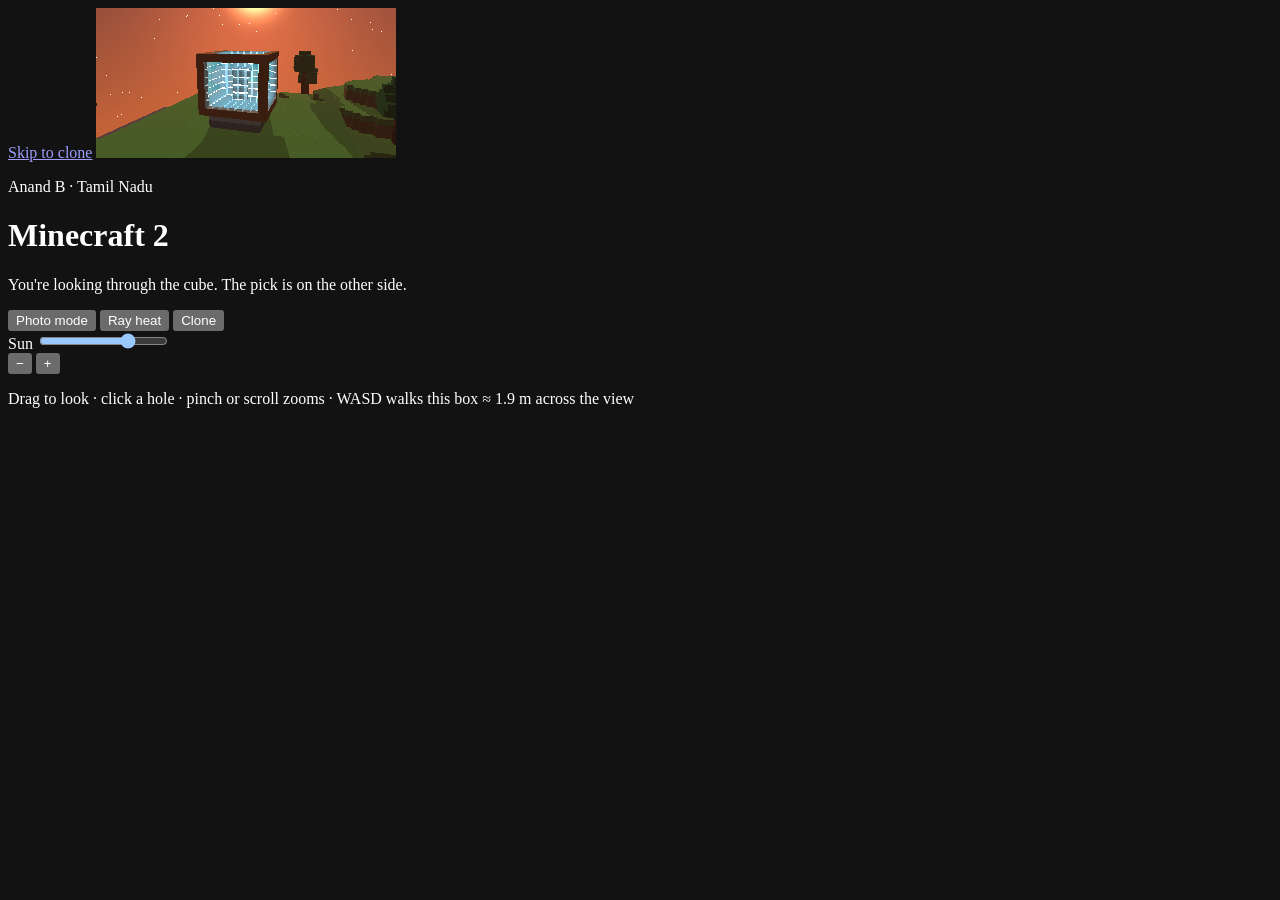
==== site/index.html @ 4d4b2687 "feat(site): a landing page for the game" ====
<!DOCTYPE html>
<html lang="en">
  <head>
    <meta charset="utf-8" />
    <meta name="viewport" content="width=device-width, initial-scale=1" />
    <title>Minecraft 2</title>
    <meta
      name="description"
      content="A 16 km continent of 6.25 cm voxels. The GPU marches them. Rust, wgpu. By Anand B."
    />
    <link rel="canonical" href="https://mc2.anandb71.in/" />
    <meta name="theme-color" content="#1c242c" />
    <meta name="color-scheme" content="dark" />
    <meta name="author" content="Anand B" />
    <meta property="og:type" content="website" />
    <meta property="og:url" content="https://mc2.anandb71.in/" />
    <meta property="og:title" content="Minecraft 2" />
    <meta property="og:description" content="Look through the glass. The GPU walks empty cells." />
    <meta property="og:image" content="https://mc2.anandb71.in/og.png" />
    <meta property="og:image:width" content="1200" />
    <meta property="og:image:height" content="630" />
    <meta name="twitter:card" content="summary_large_image" />
    <meta name="twitter:title" content="Minecraft 2" />
    <meta name="twitter:description" content="Look through the glass. The GPU walks empty cells." />
    <meta name="twitter:image" content="https://mc2.anandb71.in/og.png" />
    <link rel="icon" href="/favicon.ico" sizes="any" />
    <link rel="icon" type="image/png" sizes="32x32" href="/favicon-32.png" />
    <link rel="apple-touch-icon" href="/apple-touch-icon.png" />
    <link rel="manifest" href="/site.webmanifest" />
    <link rel="preconnect" href="https://fonts.googleapis.com" />
    <link rel="preconnect" href="https://fonts.gstatic.com" crossorigin />
    <link
      href="https://fonts.googleapis.com/css2?family=Atkinson+Hyperlegible:ital,wght@0,400;0,700;1,400&family=Kalnia:wght@400;500;600&family=Red+Hat+Mono:wght@400;500&display=swap"
      rel="stylesheet"
    />
    <link rel="stylesheet" href="/css/site.css" />
  </head>
  <body>
    <a class="skip" href="#clone-open">Skip to clone</a>

    <canvas id="world" role="img" aria-label="Live voxel field. Drag to look, click to carve, scroll to zoom.">
    </canvas>
    <img
      id="fallback"
      class="fallback"
      hidden
      src="/media/glass.png"
      alt="A glass cube on terraced grass, a wooden pickaxe behind it"
      width="1920"
      height="991"
    />

    <header class="hud">
      <div class="brand">
        <p class="who">Anand B · Tamil Nadu</p>
        <h1>Minecraft 2</h1>
        <p class="lede" id="lede">
          Look through the cube. The pick is behind the glass. This page marches voxels in your GPU,
          the same idea as the game, just a tiny field.
        </p>
      </div>
      <div class="tools">
        <button type="button" class="quiet" id="photos-open">Photo mode</button>
        <button type="button" class="quiet" id="debug-btn" aria-pressed="false">Ray heat</button>
        <button type="button" class="go" id="clone-open">Clone</button>
      </div>
    </header>

    <div class="meter">
      <div class="meter-row">
        <label class="tod">
          <span>Sun</span>
          <input id="tod" type="range" min="0" max="100" value="72" />
        </label>
        <div class="zoom">
          <button type="button" class="quiet" id="zoom-out" aria-label="Zoom out">−</button>
          <button type="button" class="quiet" id="zoom-in" aria-label="Zoom in">+</button>
        </div>
      </div>
      <p class="hint">
        Drag to look · click a hole · pinch or scroll zooms · WASD walks
        <span id="scale"></span>
      </p>
    </div>

    <dialog id="photos" aria-labelledby="photos-title">
      <div class="sheet-head">
        <div>
          <p class="k">From the real engine</p>
          <h2 id="photos-title">Photo mode</h2>
        </div>
        <button type="button" class="quiet" data-close>Close</button>
      </div>
      <p class="sheet-lede">These are stills from the game, not this toy field.</p>
      <div class="sheet">
        <figure>
          <img src="/media/glass.png" alt="Glass cube and pickaxe" width="1920" height="991" />
          <figcaption>Cube</figcaption>
        </figure>
        <figure>
          <img src="/media/street.png" alt="Street between towers" width="1280" height="720" />
          <figcaption>Street</figcaption>
        </figure>
        <figure>
          <img src="/media/village.png" alt="Village well" width="1280" height="720" />
          <figcaption>Well</figcaption>
        </figure>
        <figure>
          <img src="/media/village-night.png" alt="Village at night" width="1280" height="720" />
          <figcaption>Night</figcaption>
        </figure>
        <figure>
          <img src="/media/hero-town.png" alt="Coastal towers" width="1280" height="720" />
          <figcaption>Town</figcaption>
        </figure>
        <figure>
          <img src="/media/canopy.png" alt="Forest canopy" width="1280" height="720" />
          <figcaption>Canopy</figcaption>
        </figure>
        <figure>
          <img src="/media/meadow.png" alt="Meadow" width="1280" height="720" />
          <figcaption>Meadow</figcaption>
        </figure>
        <figure>
          <img src="/media/sunset.png" alt="Sunset terraces" width="1920" height="991" />
          <figcaption>Dusk</figcaption>
        </figure>
      </div>
    </dialog>

    <dialog id="clone" aria-labelledby="clone-title">
      <div class="sheet-head">
        <div>
          <p class="k">Load</p>
          <h2 id="clone-title">Run it on your machine</h2>
        </div>
        <button type="button" class="quiet" data-close>Close</button>
      </div>
      <p class="sheet-lede">
        Rust, edition 2024, a GPU. First launch spends about 30 seconds growing the world, then
        caches it.
      </p>
      <pre id="cmd">git clone https://github.com/Anandb71/minecraft-2.git
cd minecraft-2
cargo run --release</pre>
      <div class="actions">
        <button type="button" class="go" id="copy">Copy</button>
        <a class="quiet" href="https://github.com/Anandb71/minecraft-2">Repo</a>
        <a class="quiet" href="https://github.com/Anandb71/minecraft-2/blob/main/docs/getting-started.md">Setup</a>
        <a class="quiet" href="https://github.com/sponsors/Anandb71">Sponsor</a>
      </div>
      <p class="who foot">Anand B · Tamil Nadu · MIT 2026 · If a pass is over budget the HUD goes red.</p>
    </dialog>

    <script src="js/march.js?v=live8"></script>
    <script src="js/site.js?v=live8"></script>
  </body>
</html>
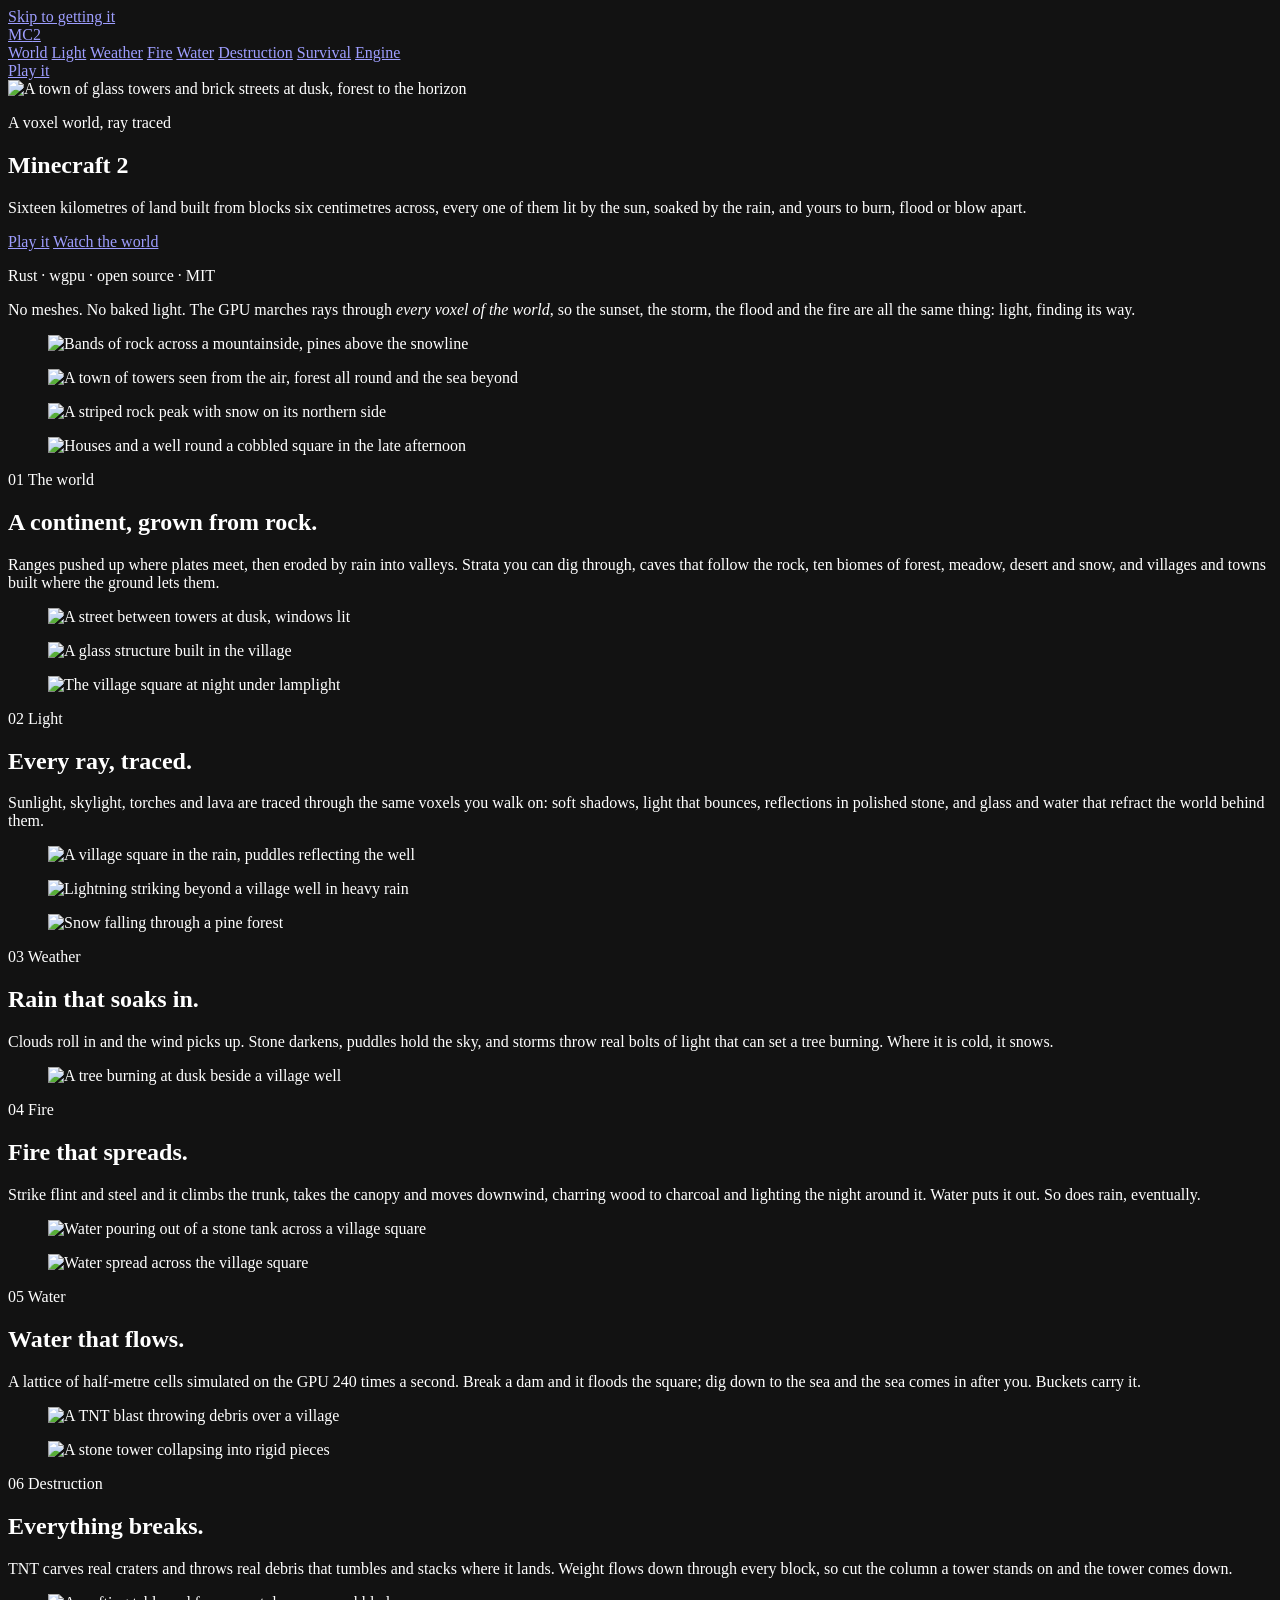
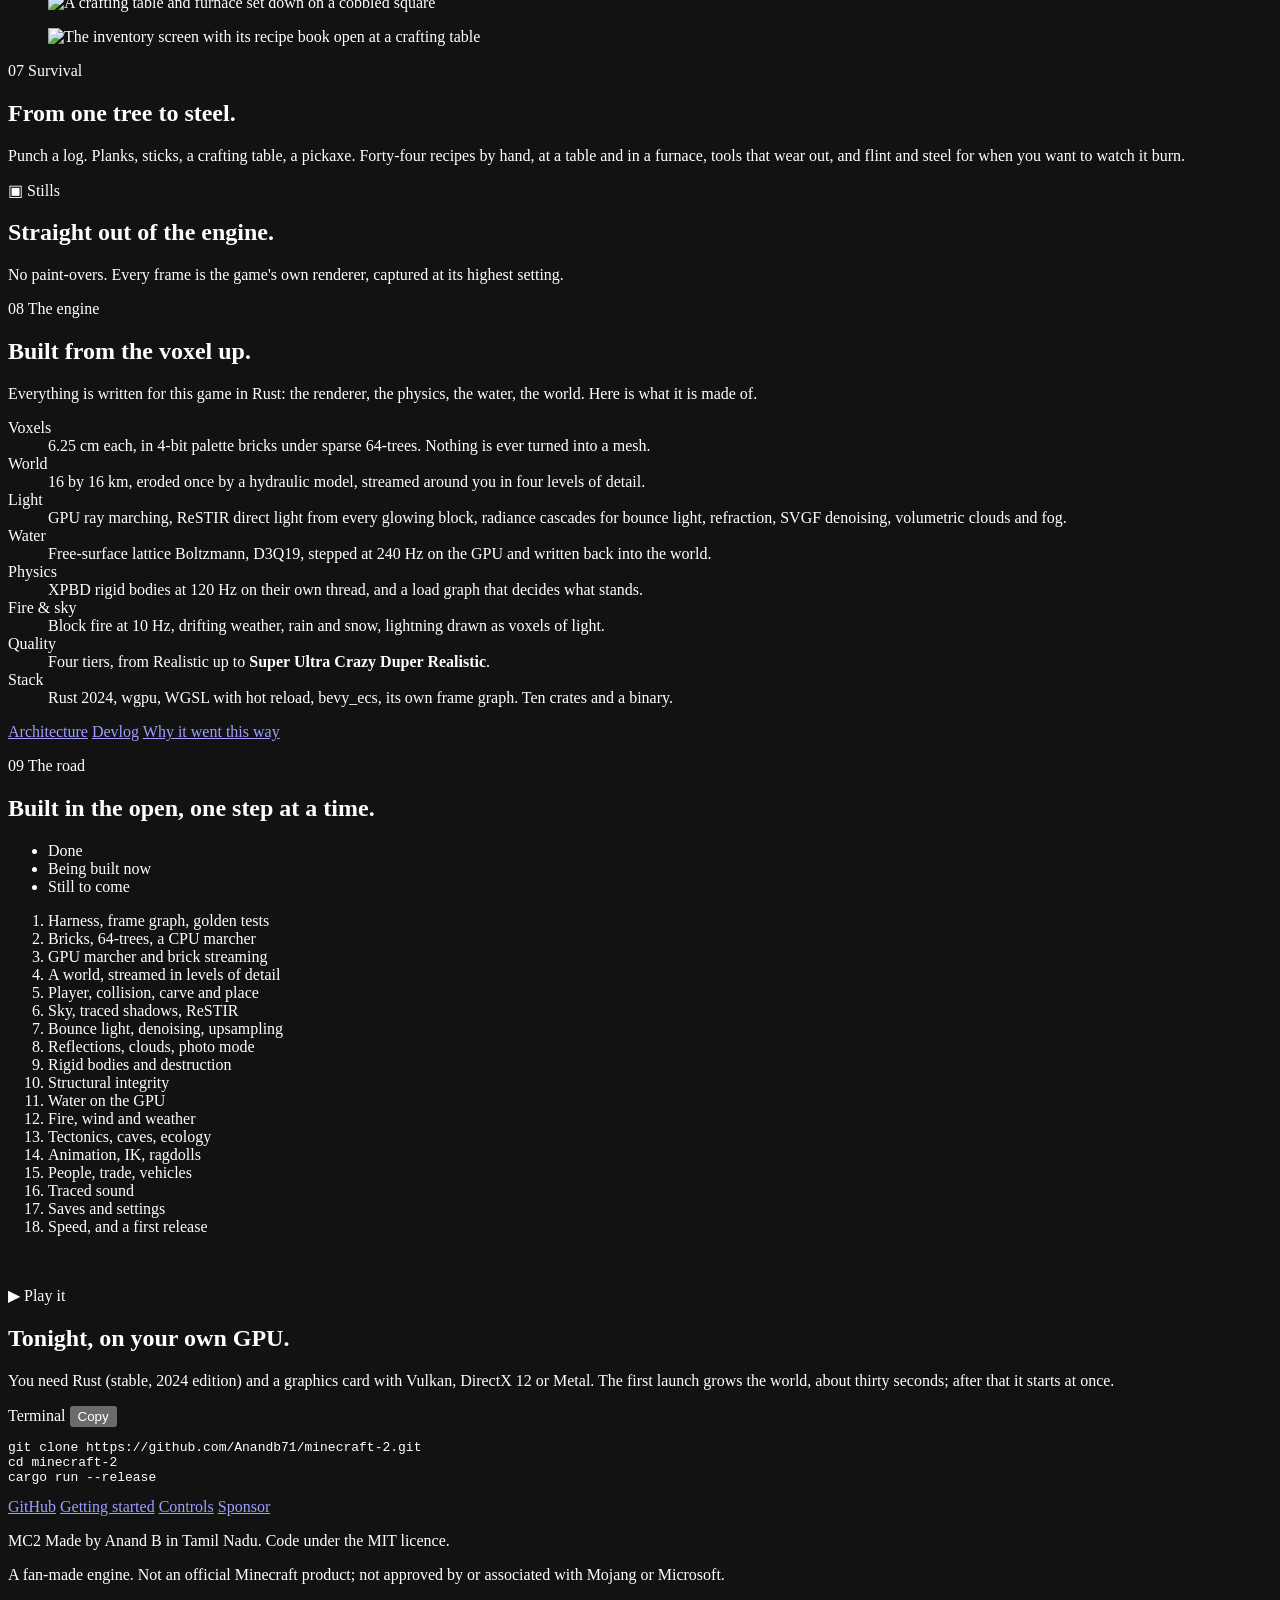
==== commit d1894cf4: "feat(site): the trailer page, seven chapters from the world to survival The toy CPU marcher is gone." ====
--- a/site/index.html
+++ b/site/index.html
@@ -3,25 +3,25 @@
   <head>
     <meta charset="utf-8" />
     <meta name="viewport" content="width=device-width, initial-scale=1" />
-    <title>Minecraft 2</title>
+    <title>Minecraft 2 — a voxel world, ray traced</title>
     <meta
       name="description"
-      content="A 16 km continent of 6.25 cm voxels. The GPU marches them. Rust, wgpu. By Anand B."
+      content="A 16 km continent of 6.25 cm voxels, ray traced on your GPU. Rain that soaks in, fire that spreads, water that floods, towers that fall. Rust and wgpu, by Anand B."
     />
     <link rel="canonical" href="https://mc2.anandb71.in/" />
-    <meta name="theme-color" content="#1c242c" />
+    <meta name="theme-color" content="#0e0906" />
     <meta name="color-scheme" content="dark" />
     <meta name="author" content="Anand B" />
     <meta property="og:type" content="website" />
     <meta property="og:url" content="https://mc2.anandb71.in/" />
     <meta property="og:title" content="Minecraft 2" />
-    <meta property="og:description" content="Look through the glass. The GPU walks empty cells." />
+    <meta property="og:description" content="A whole continent of voxels, ray traced. Rain soaks it, fire takes it, water floods it, TNT breaks it." />
     <meta property="og:image" content="https://mc2.anandb71.in/og.png" />
     <meta property="og:image:width" content="1200" />
     <meta property="og:image:height" content="630" />
     <meta name="twitter:card" content="summary_large_image" />
     <meta name="twitter:title" content="Minecraft 2" />
-    <meta name="twitter:description" content="Look through the glass. The GPU walks empty cells." />
+    <meta name="twitter:description" content="A whole continent of voxels, ray traced. Rain soaks it, fire takes it, water floods it, TNT breaks it." />
     <meta name="twitter:image" content="https://mc2.anandb71.in/og.png" />
     <link rel="icon" href="/favicon.ico" sizes="any" />
     <link rel="icon" type="image/png" sizes="32x32" href="/favicon-32.png" />
@@ -30,129 +30,346 @@
     <link rel="preconnect" href="https://fonts.googleapis.com" />
     <link rel="preconnect" href="https://fonts.gstatic.com" crossorigin />
     <link
-      href="https://fonts.googleapis.com/css2?family=Atkinson+Hyperlegible:ital,wght@0,400;0,700;1,400&family=Kalnia:wght@400;500;600&family=Red+Hat+Mono:wght@400;500&display=swap"
+      href="https://fonts.googleapis.com/css2?family=Atkinson+Hyperlegible:ital,wght@0,400;0,700;1,400&family=Big+Shoulders+Display:wght@700;800;900&family=Silkscreen&display=swap"
       rel="stylesheet"
     />
-    <link rel="stylesheet" href="/css/site.css" />
+    <link rel="preload" as="image" href="/media/town-dusk-1280.webp" imagesrcset="/media/town-dusk-1280.webp 1280w, /media/town-dusk-2560.webp 2560w" imagesizes="100vw" />
+    <link rel="stylesheet" href="/css/site.css?v=trailer1" />
   </head>
   <body>
-    <a class="skip" href="#clone-open">Skip to clone</a>
-
-    <canvas id="world" role="img" aria-label="Live voxel field. Drag to look, click to carve, scroll to zoom.">
-    </canvas>
-    <img
-      id="fallback"
-      class="fallback"
-      hidden
-      src="/media/glass.png"
-      alt="A glass cube on terraced grass, a wooden pickaxe behind it"
-      width="1920"
-      height="991"
-    />
-
-    <header class="hud">
-      <div class="brand">
-        <p class="who">Anand B · Tamil Nadu</p>
-        <h1>Minecraft 2</h1>
-        <p class="lede" id="lede">
-          Look through the cube. The pick is behind the glass. This page marches voxels in your GPU,
-          the same idea as the game, just a tiny field.
+    <a class="skip" href="#play">Skip to getting it</a>
+    <div class="progress" aria-hidden="true"></div>
+
+    <header class="bar" id="bar">
+      <a class="mark" href="#top" aria-label="Minecraft 2, back to the top">MC<span>2</span></a>
+      <nav class="chapters-nav" aria-label="Chapters">
+        <a href="#world">World</a>
+        <a href="#light">Light</a>
+        <a href="#weather">Weather</a>
+        <a href="#fire">Fire</a>
+        <a href="#water">Water</a>
+        <a href="#break">Destruction</a>
+        <a href="#survive">Survival</a>
+        <a href="#engine">Engine</a>
+      </nav>
+      <a class="btn btn-amber btn-small" href="#play">Play it</a>
+    </header>
+
+    <main id="top">
+      <!-- Hero -->
+      <section class="hero" aria-labelledby="hero-title">
+        <div class="hero-shot">
+          <img
+            src="/media/town-dusk-1280.webp"
+            srcset="/media/town-dusk-1280.webp 1280w, /media/town-dusk-2560.webp 2560w"
+            sizes="100vw"
+            alt="A town of glass towers and brick streets at dusk, forest to the horizon"
+            fetchpriority="high"
+            decoding="async"
+          />
+        </div>
+        <div class="hero-copy">
+          <p class="kicker"><span class="pixel">A voxel world, ray traced</span></p>
+          <h1 id="hero-title" class="title">
+            <span class="title-line">Minecraft</span>
+            <span class="title-two">2</span>
+          </h1>
+          <p class="lede">
+            Sixteen kilometres of land built from blocks six centimetres across, every one of them lit by
+            the sun, soaked by the rain, and yours to burn, flood or blow apart.
+          </p>
+          <div class="cta">
+            <a class="btn btn-amber" href="#play">Play it</a>
+            <a class="btn btn-ghost" href="#world">Watch the world</a>
+          </div>
+          <p class="credits">Rust · wgpu · open source · MIT</p>
+        </div>
+        <a class="scroll-cue" href="#manifesto" aria-label="Scroll down"><span></span></a>
+      </section>
+
+      <!-- Manifesto -->
+      <section class="manifesto" id="manifesto">
+        <p class="reveal">
+          No meshes. No baked light. The GPU marches rays through
+          <em>every voxel of the world</em>, so the sunset, the storm, the flood and the fire are all
+          the same thing: light, finding its way.
         </p>
-      </div>
-      <div class="tools">
-        <button type="button" class="quiet" id="photos-open">Photo mode</button>
-        <button type="button" class="quiet" id="debug-btn" aria-pressed="false">Ray heat</button>
-        <button type="button" class="go" id="clone-open">Clone</button>
-      </div>
-    </header>
-
-    <div class="meter">
-      <div class="meter-row">
-        <label class="tod">
-          <span>Sun</span>
-          <input id="tod" type="range" min="0" max="100" value="72" />
-        </label>
-        <div class="zoom">
-          <button type="button" class="quiet" id="zoom-out" aria-label="Zoom out">−</button>
-          <button type="button" class="quiet" id="zoom-in" aria-label="Zoom in">+</button>
-        </div>
-      </div>
-      <p class="hint">
-        Drag to look · click a hole · pinch or scroll zooms · WASD walks
-        <span id="scale"></span>
-      </p>
-    </div>
-
-    <dialog id="photos" aria-labelledby="photos-title">
-      <div class="sheet-head">
-        <div>
-          <p class="k">From the real engine</p>
-          <h2 id="photos-title">Photo mode</h2>
-        </div>
-        <button type="button" class="quiet" data-close>Close</button>
-      </div>
-      <p class="sheet-lede">These are stills from the game, not this toy field.</p>
-      <div class="sheet">
-        <figure>
-          <img src="/media/glass.png" alt="Glass cube and pickaxe" width="1920" height="991" />
-          <figcaption>Cube</figcaption>
-        </figure>
-        <figure>
-          <img src="/media/street.png" alt="Street between towers" width="1280" height="720" />
-          <figcaption>Street</figcaption>
-        </figure>
-        <figure>
-          <img src="/media/village.png" alt="Village well" width="1280" height="720" />
-          <figcaption>Well</figcaption>
-        </figure>
-        <figure>
-          <img src="/media/village-night.png" alt="Village at night" width="1280" height="720" />
-          <figcaption>Night</figcaption>
-        </figure>
-        <figure>
-          <img src="/media/hero-town.png" alt="Coastal towers" width="1280" height="720" />
-          <figcaption>Town</figcaption>
-        </figure>
-        <figure>
-          <img src="/media/canopy.png" alt="Forest canopy" width="1280" height="720" />
-          <figcaption>Canopy</figcaption>
-        </figure>
-        <figure>
-          <img src="/media/meadow.png" alt="Meadow" width="1280" height="720" />
-          <figcaption>Meadow</figcaption>
-        </figure>
-        <figure>
-          <img src="/media/sunset.png" alt="Sunset terraces" width="1920" height="991" />
-          <figcaption>Dusk</figcaption>
-        </figure>
-      </div>
+      </section>
+
+      <!-- 01 World -->
+      <section class="chapter" id="world" data-shots="4" aria-labelledby="world-title">
+        <div class="stage">
+          <figure class="shot is-on" data-caption="Strata on a mountain range, cut by rivers and weather">
+            <img loading="lazy" decoding="async" src="/media/range-1280.webp" srcset="/media/range-1280.webp 1280w, /media/range-2560.webp 2560w" sizes="100vw" alt="Bands of rock across a mountainside, pines above the snowline" />
+          </figure>
+          <figure class="shot" data-caption="A town on the coast, forest all the way to its streets">
+            <img loading="lazy" decoding="async" src="/media/aerial-1280.webp" srcset="/media/aerial-1280.webp 1280w, /media/aerial-2560.webp 2560w" sizes="100vw" alt="A town of towers seen from the air, forest all round and the sea beyond" />
+          </figure>
+          <figure class="shot" data-caption="Snow lies longer on the north faces">
+            <img loading="lazy" decoding="async" src="/media/north-face-1280.webp" srcset="/media/north-face-1280.webp 1280w, /media/north-face-2560.webp 2560w" sizes="100vw" alt="A striped rock peak with snow on its northern side" />
+          </figure>
+          <figure class="shot" data-caption="A village, built where the ground allowed one">
+            <img loading="lazy" decoding="async" src="/media/village-gold-1280.webp" srcset="/media/village-gold-1280.webp 1280w, /media/village-gold-2560.webp 2560w" sizes="100vw" alt="Houses and a well round a cobbled square in the late afternoon" />
+          </figure>
+        </div>
+        <div class="card">
+          <p class="chapter-no"><span class="pixel">01</span> The world</p>
+          <h2 id="world-title">A continent, grown from rock.</h2>
+          <p>
+            Ranges pushed up where plates meet, then eroded by rain into valleys. Strata you can dig
+            through, caves that follow the rock, ten biomes of forest, meadow, desert and snow, and
+            villages and towns built where the ground lets them.
+          </p>
+          <p class="caption"></p>
+        </div>
+      </section>
+
+      <!-- 02 Light -->
+      <section class="chapter chapter-right" id="light" data-shots="3" aria-labelledby="light-title">
+        <div class="stage">
+          <figure class="shot is-on" data-caption="Blue hour on a town street, the windows coming on">
+            <img loading="lazy" decoding="async" src="/media/street-blue-1280.webp" srcset="/media/street-blue-1280.webp 1280w, /media/street-blue-2560.webp 2560w" sizes="100vw" alt="A street between towers at dusk, windows lit" />
+          </figure>
+          <figure class="shot" data-caption="Glass bends and tints what lies behind it">
+            <img loading="lazy" decoding="async" src="/media/glass-1280.webp" srcset="/media/glass-1280.webp 1280w, /media/glass-2560.webp 2560w" sizes="100vw" alt="A glass structure built in the village" />
+          </figure>
+          <figure class="shot" data-caption="Night in the village, lit by its own lamps">
+            <img loading="lazy" decoding="async" src="/media/village-night-1280.webp" srcset="/media/village-night-1280.webp 1280w, /media/village-night-2560.webp 2560w" sizes="100vw" alt="The village square at night under lamplight" />
+          </figure>
+        </div>
+        <div class="card">
+          <p class="chapter-no"><span class="pixel">02</span> Light</p>
+          <h2 id="light-title">Every ray, traced.</h2>
+          <p>
+            Sunlight, skylight, torches and lava are traced through the same voxels you walk on:
+            soft shadows, light that bounces, reflections in polished stone, and glass and water that
+            refract the world behind them.
+          </p>
+          <p class="caption"></p>
+        </div>
+      </section>
+
+      <!-- 03 Weather -->
+      <section class="chapter" id="weather" data-shots="3" aria-labelledby="weather-title">
+        <div class="stage">
+          <figure class="shot is-on" data-caption="Rain darkens the stone and fills the hollows">
+            <img loading="lazy" decoding="async" src="/media/rain-plaza-1280.webp" srcset="/media/rain-plaza-1280.webp 1280w, /media/rain-plaza-2560.webp 2560w" sizes="100vw" alt="A village square in the rain, puddles reflecting the well" />
+          </figure>
+          <figure class="shot" data-caption="A storm's bolt, lighting everything it passes">
+            <img loading="lazy" decoding="async" src="/media/storm-bolt-1280.webp" srcset="/media/storm-bolt-1280.webp 1280w, /media/storm-bolt-2560.webp 2560w" sizes="100vw" alt="Lightning striking beyond a village well in heavy rain" />
+          </figure>
+          <figure class="shot" data-caption="Snow where it is cold enough, on the pines and in the air">
+            <img loading="lazy" decoding="async" src="/media/snow-1280.webp" srcset="/media/snow-1280.webp 1280w, /media/snow-2560.webp 2560w" sizes="100vw" alt="Snow falling through a pine forest" />
+          </figure>
+        </div>
+        <div class="card">
+          <p class="chapter-no"><span class="pixel">03</span> Weather</p>
+          <h2 id="weather-title">Rain that soaks in.</h2>
+          <p>
+            Clouds roll in and the wind picks up. Stone darkens, puddles hold the sky, and storms throw
+            real bolts of light that can set a tree burning. Where it is cold, it snows.
+          </p>
+          <p class="caption"></p>
+        </div>
+      </section>
+
+      <!-- 04 Fire -->
+      <section class="chapter chapter-right chapter-short" id="fire" data-shots="1" aria-labelledby="fire-title">
+        <div class="stage">
+          <figure class="shot is-on" data-caption="One strike of flint and steel, at dusk">
+            <img loading="lazy" decoding="async" src="/media/wildfire-1280.webp" srcset="/media/wildfire-1280.webp 1280w, /media/wildfire-2560.webp 2560w" sizes="100vw" alt="A tree burning at dusk beside a village well" />
+          </figure>
+        </div>
+        <div class="card">
+          <p class="chapter-no"><span class="pixel">04</span> Fire</p>
+          <h2 id="fire-title">Fire that spreads.</h2>
+          <p>
+            Strike flint and steel and it climbs the trunk, takes the canopy and moves downwind, charring
+            wood to charcoal and lighting the night around it. Water puts it out. So does rain, eventually.
+          </p>
+          <p class="caption"></p>
+        </div>
+      </section>
+
+      <!-- 05 Water -->
+      <section class="chapter" id="water" data-shots="2" aria-labelledby="water-title">
+        <div class="stage">
+          <figure class="shot is-on" data-caption="A tank opened toward the square">
+            <img loading="lazy" decoding="async" src="/media/flood-1280.webp" srcset="/media/flood-1280.webp 1280w, /media/flood-2560.webp 2560w" sizes="100vw" alt="Water pouring out of a stone tank across a village square" />
+          </figure>
+          <figure class="shot" data-caption="Moments later it has found every low place">
+            <img loading="lazy" decoding="async" src="/media/flood-late-1280.webp" srcset="/media/flood-late-1280.webp 1280w, /media/flood-late-2560.webp 2560w" sizes="100vw" alt="Water spread across the village square" />
+          </figure>
+        </div>
+        <div class="card">
+          <p class="chapter-no"><span class="pixel">05</span> Water</p>
+          <h2 id="water-title">Water that flows.</h2>
+          <p>
+            A lattice of half-metre cells simulated on the GPU 240 times a second. Break a dam and it
+            floods the square; dig down to the sea and the sea comes in after you. Buckets carry it.
+          </p>
+          <p class="caption"></p>
+        </div>
+      </section>
+
+      <!-- 06 Destruction -->
+      <section class="chapter chapter-right" id="break" data-shots="2" aria-labelledby="break-title">
+        <div class="stage">
+          <figure class="shot is-on" data-caption="Two charges, one chain reaction, debris still in the air">
+            <img loading="lazy" decoding="async" src="/media/blast-1280.webp" srcset="/media/blast-1280.webp 1280w, /media/blast-2560.webp 2560w" sizes="100vw" alt="A TNT blast throwing debris over a village" />
+          </figure>
+          <figure class="shot" data-caption="Its base blown out, a tower comes down in pieces">
+            <img loading="lazy" decoding="async" src="/media/collapse-1280.webp" srcset="/media/collapse-1280.webp 1280w, /media/collapse-2560.webp 2560w" sizes="100vw" alt="A stone tower collapsing into rigid pieces" />
+          </figure>
+        </div>
+        <div class="card">
+          <p class="chapter-no"><span class="pixel">06</span> Destruction</p>
+          <h2 id="break-title">Everything breaks.</h2>
+          <p>
+            TNT carves real craters and throws real debris that tumbles and stacks where it lands.
+            Weight flows down through every block, so cut the column a tower stands on and the tower comes down.
+          </p>
+          <p class="caption"></p>
+        </div>
+      </section>
+
+      <!-- 07 Survival -->
+      <section class="chapter" id="survive" data-shots="2" aria-labelledby="survive-title">
+        <div class="stage">
+          <figure class="shot is-on" data-caption="A crafting table and a lit furnace on the village square">
+            <img loading="lazy" decoding="async" src="/media/workshop-1280.webp" srcset="/media/workshop-1280.webp 1280w, /media/workshop-2560.webp 2560w" sizes="100vw" alt="A crafting table and furnace set down on a cobbled square" />
+          </figure>
+          <figure class="shot" data-caption="The pack and the recipe book">
+            <img loading="lazy" decoding="async" src="/media/craft-ui-1280.webp" srcset="/media/craft-ui-1280.webp 1280w, /media/craft-ui-1920.webp 1920w" sizes="100vw" alt="The inventory screen with its recipe book open at a crafting table" />
+          </figure>
+        </div>
+        <div class="card">
+          <p class="chapter-no"><span class="pixel">07</span> Survival</p>
+          <h2 id="survive-title">From one tree to steel.</h2>
+          <p>
+            Punch a log. Planks, sticks, a crafting table, a pickaxe. Forty-four recipes by hand, at a
+            table and in a furnace, tools that wear out, and flint and steel for when you want to watch it burn.
+          </p>
+          <p class="caption"></p>
+        </div>
+      </section>
+
+      <!-- Stills -->
+      <section class="stills" id="stills" aria-labelledby="stills-title">
+        <div class="section-head">
+          <p class="chapter-no"><span class="pixel">▣</span> Stills</p>
+          <h2 id="stills-title">Straight out of the engine.</h2>
+          <p>No paint-overs. Every frame is the game's own renderer, captured at its highest setting.</p>
+        </div>
+        <ul class="strip" id="strip"></ul>
+      </section>
+
+      <!-- Engine -->
+      <section class="engine" id="engine" aria-labelledby="engine-title">
+        <div class="section-head">
+          <p class="chapter-no"><span class="pixel">08</span> The engine</p>
+          <h2 id="engine-title">Built from the voxel up.</h2>
+          <p>
+            Everything is written for this game in Rust: the renderer, the physics, the water, the
+            world. Here is what it is made of.
+          </p>
+        </div>
+        <dl class="spec">
+          <div><dt>Voxels</dt><dd>6.25 cm each, in 4-bit palette bricks under sparse 64-trees. Nothing is ever turned into a mesh.</dd></div>
+          <div><dt>World</dt><dd>16 by 16 km, eroded once by a hydraulic model, streamed around you in four levels of detail.</dd></div>
+          <div><dt>Light</dt><dd>GPU ray marching, ReSTIR direct light from every glowing block, radiance cascades for bounce light, refraction, SVGF denoising, volumetric clouds and fog.</dd></div>
+          <div><dt>Water</dt><dd>Free-surface lattice Boltzmann, D3Q19, stepped at 240 Hz on the GPU and written back into the world.</dd></div>
+          <div><dt>Physics</dt><dd>XPBD rigid bodies at 120 Hz on their own thread, and a load graph that decides what stands.</dd></div>
+          <div><dt>Fire &amp; sky</dt><dd>Block fire at 10 Hz, drifting weather, rain and snow, lightning drawn as voxels of light.</dd></div>
+          <div><dt>Quality</dt><dd>Four tiers, from Realistic up to <strong>Super Ultra Crazy Duper Realistic</strong>.</dd></div>
+          <div><dt>Stack</dt><dd>Rust 2024, wgpu, WGSL with hot reload, bevy_ecs, its own frame graph. Ten crates and a binary.</dd></div>
+        </dl>
+        <p class="read-more">
+          <a href="https://github.com/Anandb71/minecraft-2/blob/main/docs/architecture.md">Architecture</a>
+          <a href="https://github.com/Anandb71/minecraft-2/blob/main/DEVLOG.md">Devlog</a>
+          <a href="https://github.com/Anandb71/minecraft-2/blob/main/DECISIONS.md">Why it went this way</a>
+        </p>
+      </section>
+
+      <!-- Road -->
+      <section class="road" id="road" aria-labelledby="road-title">
+        <div class="section-head">
+          <p class="chapter-no"><span class="pixel">09</span> The road</p>
+          <h2 id="road-title">Built in the open, one step at a time.</h2>
+          <ul class="road-key" aria-label="Key">
+            <li><i class="key-done"></i>Done</li>
+            <li><i class="key-now"></i>Being built now</li>
+            <li><i class="key-next"></i>Still to come</li>
+          </ul>
+        </div>
+        <ol class="steps" id="steps">
+          <li class="done">Harness, frame graph, golden tests</li>
+          <li class="done">Bricks, 64-trees, a CPU marcher</li>
+          <li class="done">GPU marcher and brick streaming</li>
+          <li class="done">A world, streamed in levels of detail</li>
+          <li class="done">Player, collision, carve and place</li>
+          <li class="done">Sky, traced shadows, ReSTIR</li>
+          <li class="done">Bounce light, denoising, upsampling</li>
+          <li class="done">Reflections, clouds, photo mode</li>
+          <li class="done">Rigid bodies and destruction</li>
+          <li class="done">Structural integrity</li>
+          <li class="done">Water on the GPU</li>
+          <li class="done">Fire, wind and weather</li>
+          <li class="now">Tectonics, caves, ecology</li>
+          <li class="now">Animation, IK, ragdolls</li>
+          <li class="next">People, trade, vehicles</li>
+          <li class="next">Traced sound</li>
+          <li class="next">Saves and settings</li>
+          <li class="next">Speed, and a first release</li>
+        </ol>
+      </section>
+
+      <!-- Play -->
+      <section class="play" id="play" aria-labelledby="play-title">
+        <div class="play-shot" aria-hidden="true">
+          <img loading="lazy" decoding="async" src="/media/town-gold-1280.webp" srcset="/media/town-gold-1280.webp 1280w, /media/town-gold-2560.webp 2560w" sizes="100vw" alt="" />
+        </div>
+        <div class="play-copy">
+          <p class="chapter-no"><span class="pixel">▶</span> Play it</p>
+          <h2 id="play-title">Tonight, on your own GPU.</h2>
+          <p>
+            You need Rust (stable, 2024 edition) and a graphics card with Vulkan, DirectX 12 or Metal. The
+            first launch grows the world, about thirty seconds; after that it starts at once.
+          </p>
+          <div class="code">
+            <div class="code-head">
+              <span class="pixel">Terminal</span>
+              <button type="button" class="btn btn-amber btn-small" id="copy">Copy</button>
+            </div>
+            <pre id="cmd"><code>git clone https://github.com/Anandb71/minecraft-2.git
+cd minecraft-2
+cargo run --release</code></pre>
+          </div>
+          <div class="cta">
+            <a class="btn btn-ghost" href="https://github.com/Anandb71/minecraft-2">GitHub</a>
+            <a class="btn btn-ghost" href="https://github.com/Anandb71/minecraft-2/blob/main/docs/getting-started.md">Getting started</a>
+            <a class="btn btn-ghost" href="https://github.com/Anandb71/minecraft-2/blob/main/docs/controls.md">Controls</a>
+            <a class="btn btn-ghost" href="https://github.com/sponsors/Anandb71">Sponsor</a>
+          </div>
+        </div>
+      </section>
+    </main>
+
+    <footer class="foot">
+      <p><span class="mark-small">MC<span>2</span></span> Made by Anand B in Tamil Nadu. Code under the MIT licence.</p>
+      <p class="fine">A fan-made engine. Not an official Minecraft product; not approved by or associated with Mojang or Microsoft.</p>
+    </footer>
+
+    <dialog class="lightbox" id="lightbox" aria-label="Still">
+      <figure>
+        <img alt="" />
+        <figcaption></figcaption>
+      </figure>
+      <button type="button" class="lb-close" data-close aria-label="Close">×</button>
+      <button type="button" class="lb-prev" aria-label="Previous still">‹</button>
+      <button type="button" class="lb-next" aria-label="Next still">›</button>
     </dialog>
 
-    <dialog id="clone" aria-labelledby="clone-title">
-      <div class="sheet-head">
-        <div>
-          <p class="k">Load</p>
-          <h2 id="clone-title">Run it on your machine</h2>
-        </div>
-        <button type="button" class="quiet" data-close>Close</button>
-      </div>
-      <p class="sheet-lede">
-        Rust, edition 2024, a GPU. First launch spends about 30 seconds growing the world, then
-        caches it.
-      </p>
-      <pre id="cmd">git clone https://github.com/Anandb71/minecraft-2.git
-cd minecraft-2
-cargo run --release</pre>
-      <div class="actions">
-        <button type="button" class="go" id="copy">Copy</button>
-        <a class="quiet" href="https://github.com/Anandb71/minecraft-2">Repo</a>
-        <a class="quiet" href="https://github.com/Anandb71/minecraft-2/blob/main/docs/getting-started.md">Setup</a>
-        <a class="quiet" href="https://github.com/sponsors/Anandb71">Sponsor</a>
-      </div>
-      <p class="who foot">Anand B · Tamil Nadu · MIT 2026 · If a pass is over budget the HUD goes red.</p>
-    </dialog>
-
-    <script src="js/march.js?v=live8"></script>
-    <script src="js/site.js?v=live8"></script>
+    <script src="/js/site.js?v=trailer1" defer></script>
   </body>
 </html>
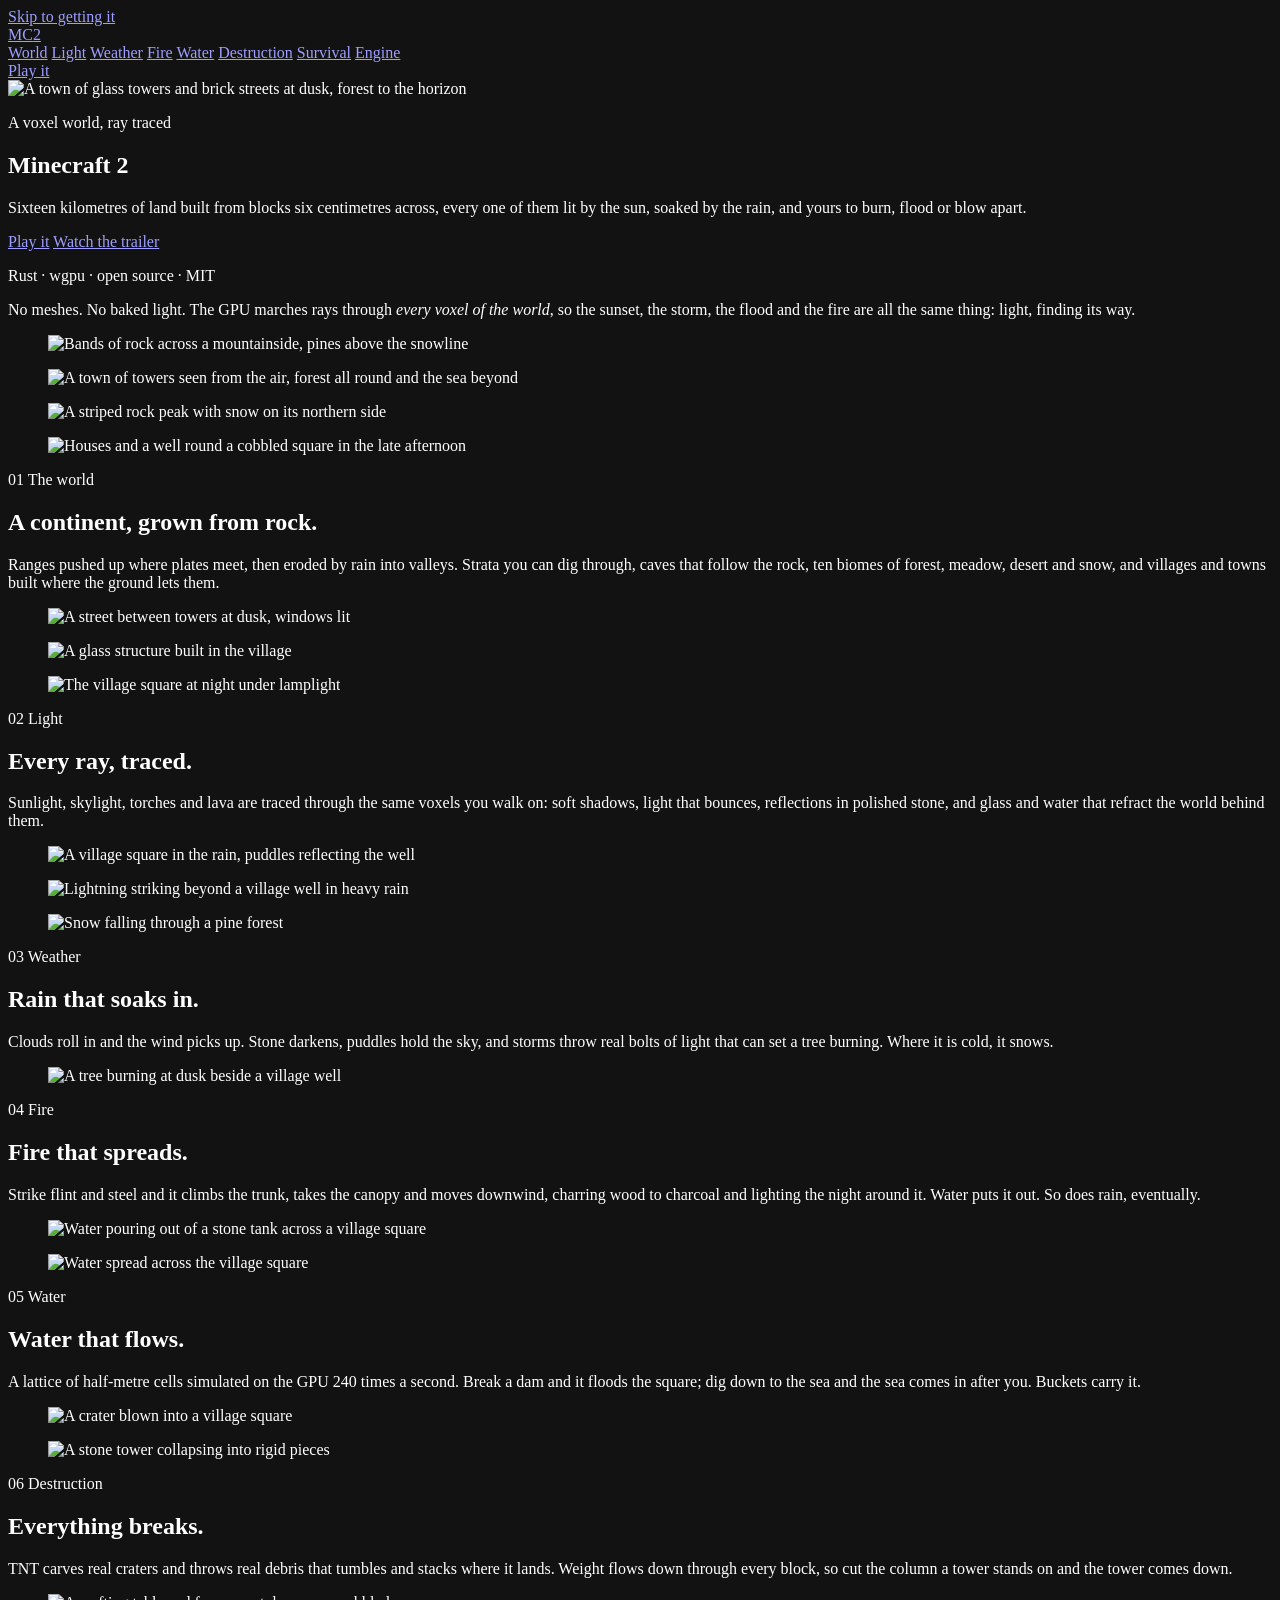
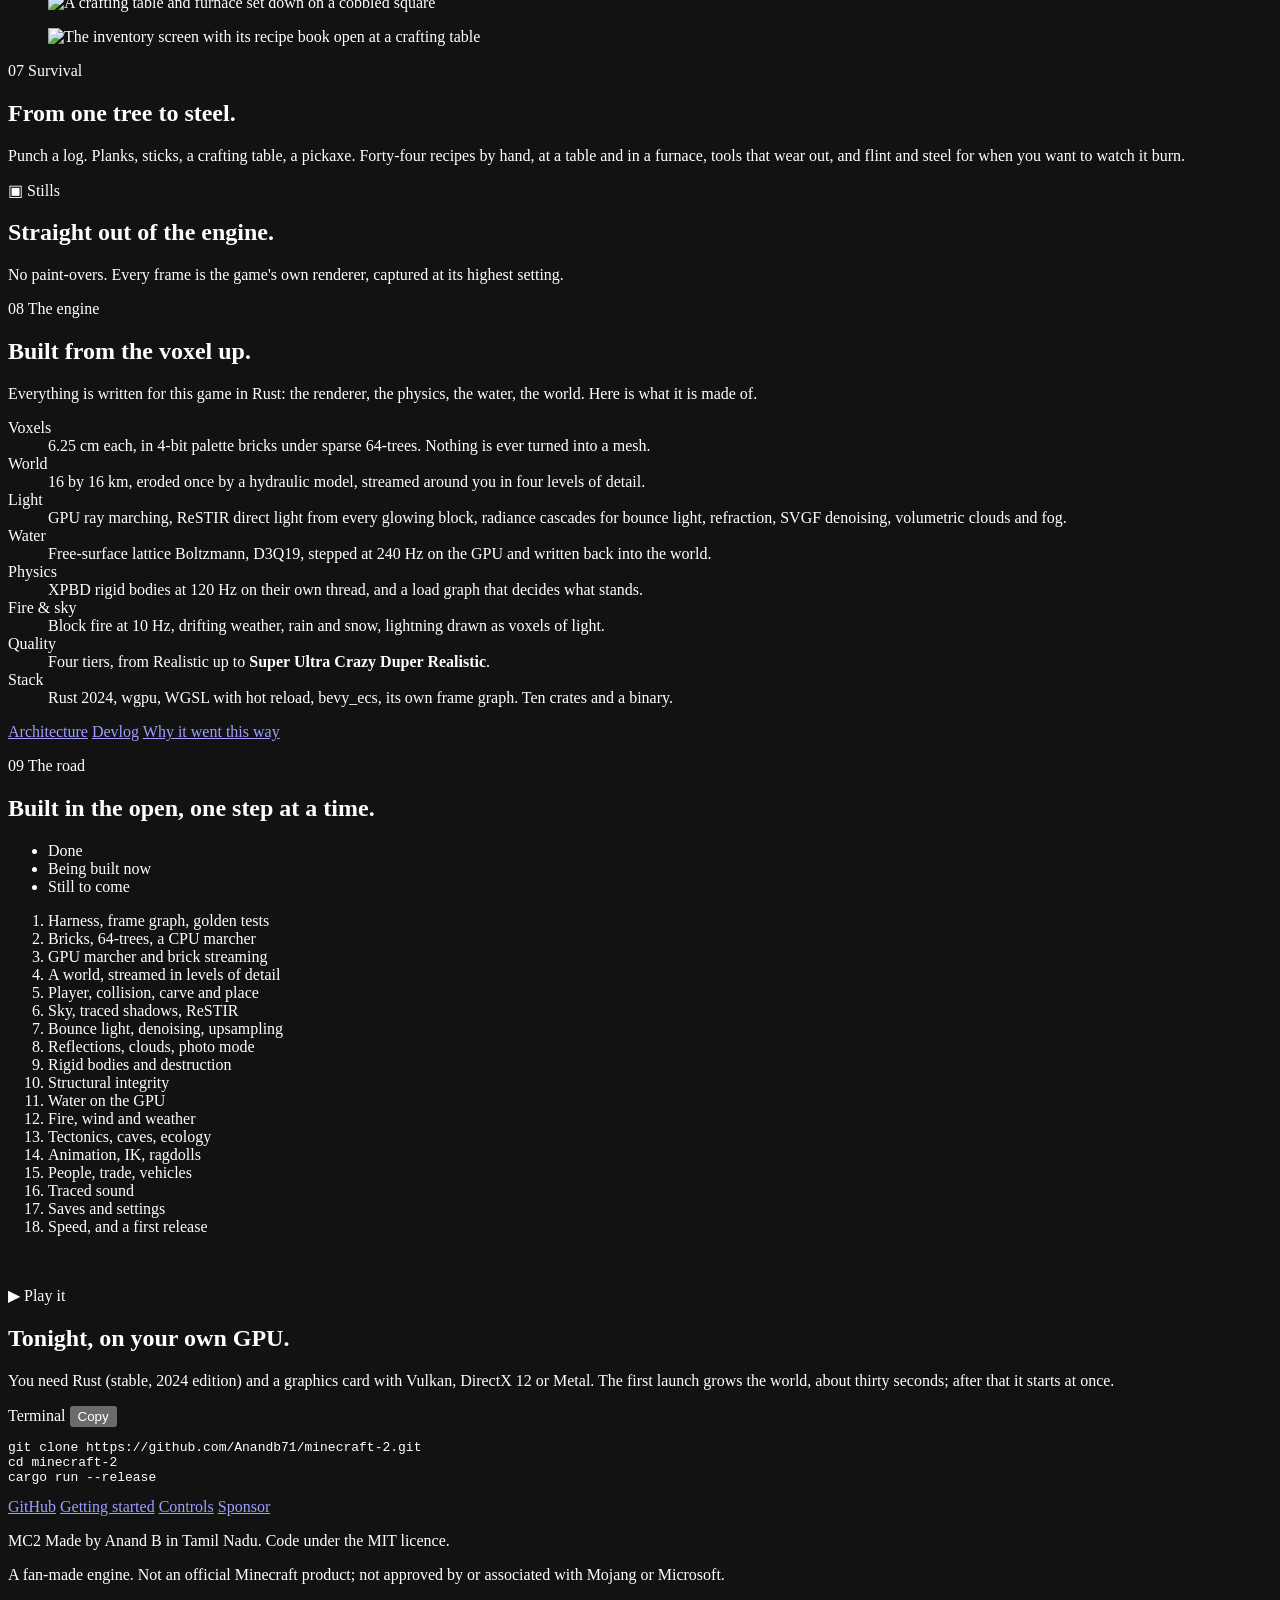
==== commit a573ac7c: "feat(site): a trailer that plays every still full screen Watch the trailer opens a full-screen reel " ====
--- a/site/index.html
+++ b/site/index.html
@@ -80,7 +80,7 @@
           </p>
           <div class="cta">
             <a class="btn btn-amber" href="#play">Play it</a>
-            <a class="btn btn-ghost" href="#world">Watch the world</a>
+            <a class="btn btn-ghost" href="#world" data-reel>Watch the trailer</a>
           </div>
           <p class="credits">Rust · wgpu · open source · MIT</p>
         </div>
@@ -215,8 +215,8 @@
       <!-- 06 Destruction -->
       <section class="chapter chapter-right" id="break" data-shots="2" aria-labelledby="break-title">
         <div class="stage">
-          <figure class="shot is-on" data-caption="Two charges, one chain reaction, debris still in the air">
-            <img loading="lazy" decoding="async" src="/media/blast-1280.webp" srcset="/media/blast-1280.webp 1280w, /media/blast-2560.webp 2560w" sizes="100vw" alt="A TNT blast throwing debris over a village" />
+          <figure class="shot is-on" data-caption="Two charges, one chain reaction, and a crater where the square was">
+            <img loading="lazy" decoding="async" src="/media/blast-1280.webp" srcset="/media/blast-1280.webp 1280w, /media/blast-2560.webp 2560w" sizes="100vw" alt="A crater blown into a village square" />
           </figure>
           <figure class="shot" data-caption="Its base blown out, a tower comes down in pieces">
             <img loading="lazy" decoding="async" src="/media/collapse-1280.webp" srcset="/media/collapse-1280.webp 1280w, /media/collapse-2560.webp 2560w" sizes="100vw" alt="A stone tower collapsing into rigid pieces" />
@@ -360,6 +360,20 @@
       <p class="fine">A fan-made engine. Not an official Minecraft product; not approved by or associated with Mojang or Microsoft.</p>
     </footer>
 
+    <dialog class="reel" id="reel" aria-label="Trailer">
+      <div class="reel-stage" aria-hidden="true"><img alt="" /><img alt="" /></div>
+      <div class="reel-card">
+        <p class="chapter-no"><span class="pixel"></span> <span class="reel-kicker"></span></p>
+        <h2 class="reel-title"></h2>
+        <p class="reel-cap"></p>
+      </div>
+      <ol class="reel-bar" aria-hidden="true"></ol>
+      <div class="reel-controls">
+        <button type="button" class="reel-pause" aria-label="Pause">Pause</button>
+        <button type="button" class="reel-close" aria-label="Close the trailer">Close</button>
+      </div>
+    </dialog>
+
     <dialog class="lightbox" id="lightbox" aria-label="Still">
       <figure>
         <img alt="" />
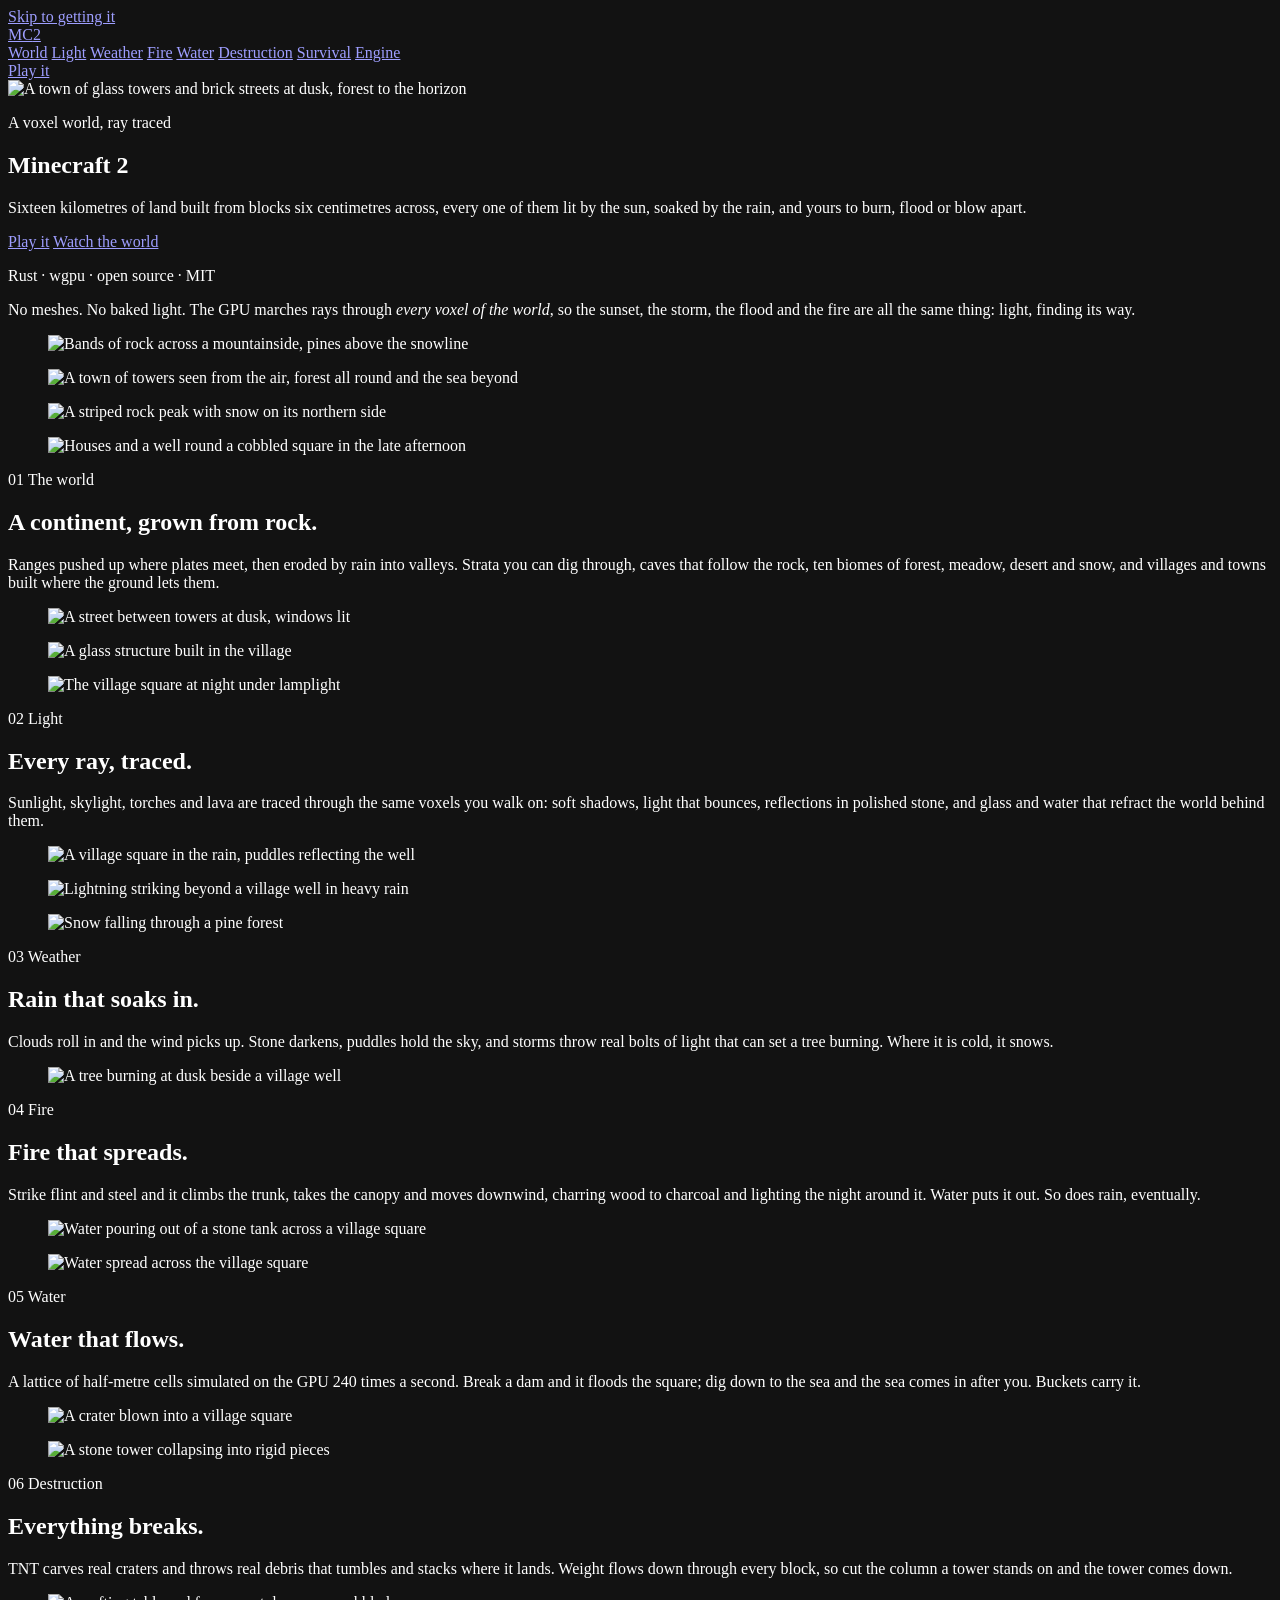
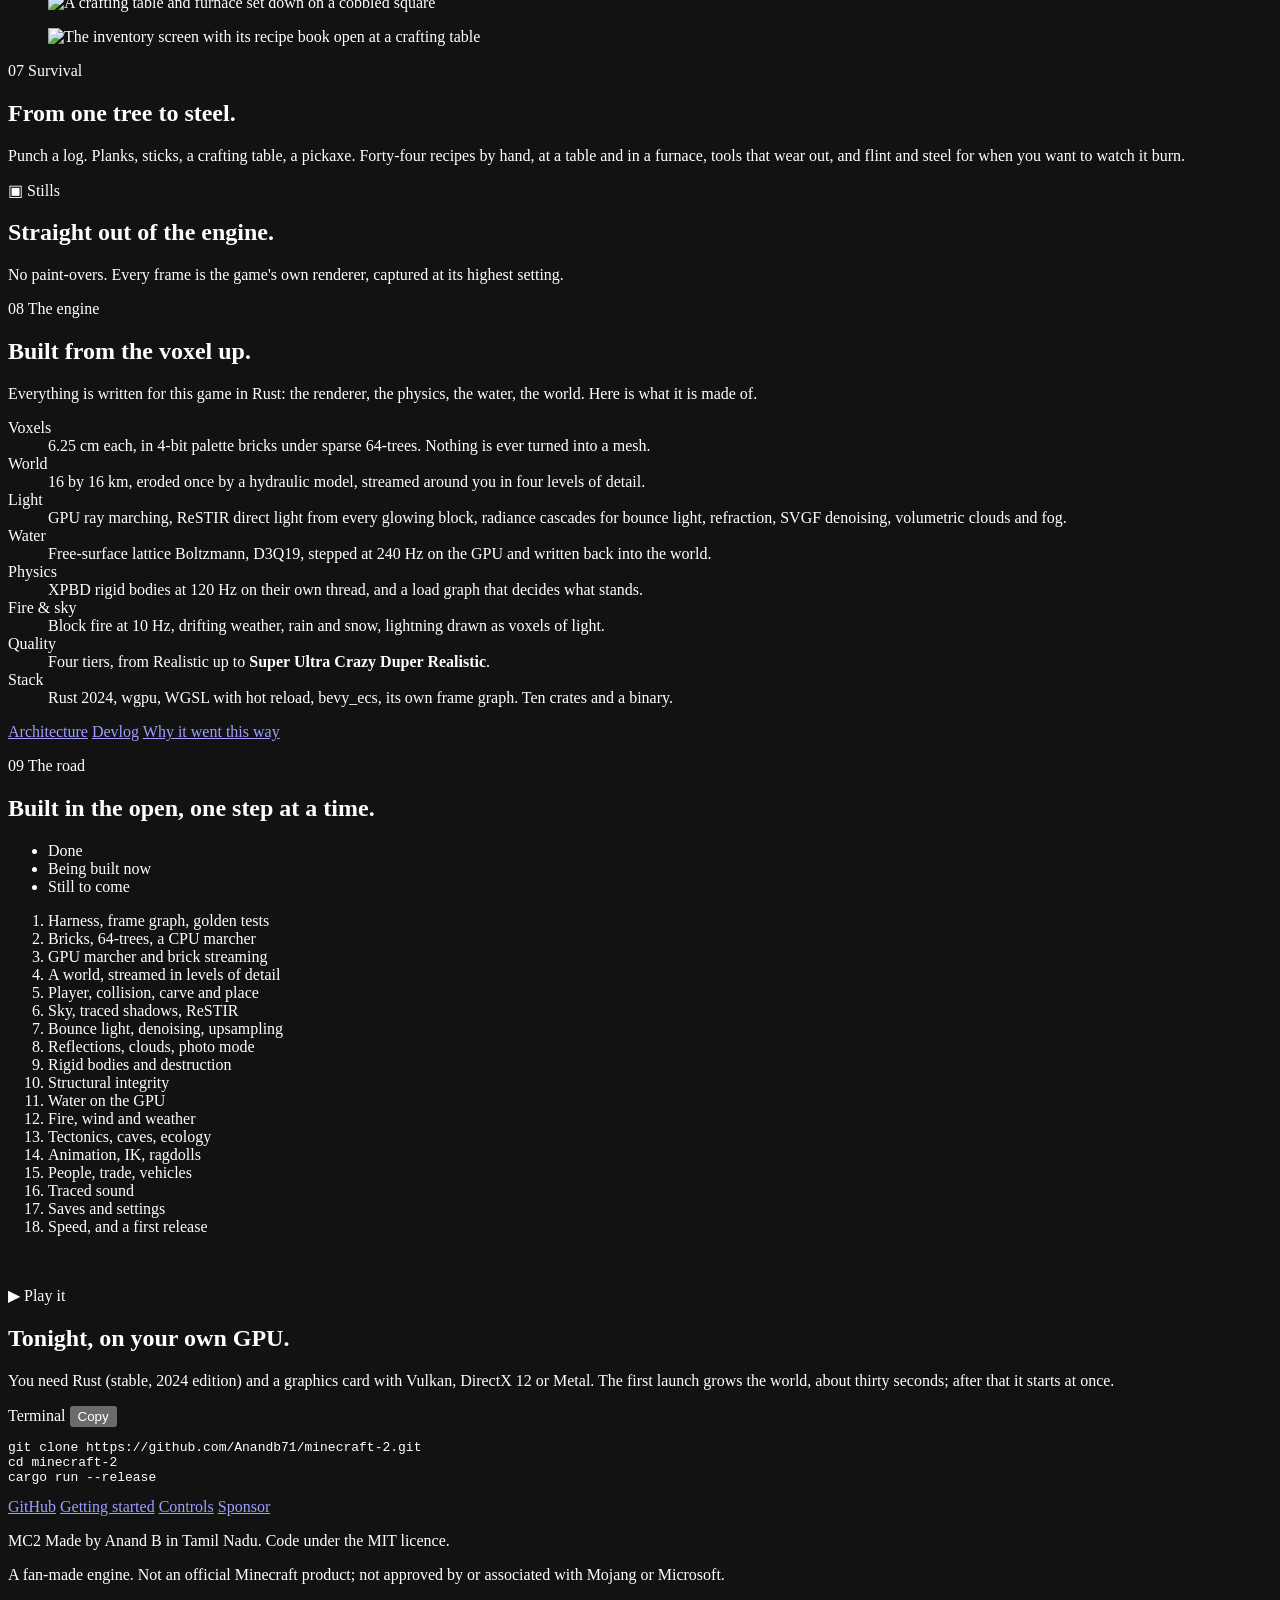
==== commit d23bbd62: "fix(site): the blast still shows a crater, not debris in the air The final capture lands after the d" ====
--- a/site/index.html
+++ b/site/index.html
@@ -80,7 +80,7 @@
           </p>
           <div class="cta">
             <a class="btn btn-amber" href="#play">Play it</a>
-            <a class="btn btn-ghost" href="#world" data-reel>Watch the trailer</a>
+            <a class="btn btn-ghost" href="#world">Watch the world</a>
           </div>
           <p class="credits">Rust · wgpu · open source · MIT</p>
         </div>
@@ -360,20 +360,6 @@
       <p class="fine">A fan-made engine. Not an official Minecraft product; not approved by or associated with Mojang or Microsoft.</p>
     </footer>
 
-    <dialog class="reel" id="reel" aria-label="Trailer">
-      <div class="reel-stage" aria-hidden="true"><img alt="" /><img alt="" /></div>
-      <div class="reel-card">
-        <p class="chapter-no"><span class="pixel"></span> <span class="reel-kicker"></span></p>
-        <h2 class="reel-title"></h2>
-        <p class="reel-cap"></p>
-      </div>
-      <ol class="reel-bar" aria-hidden="true"></ol>
-      <div class="reel-controls">
-        <button type="button" class="reel-pause" aria-label="Pause">Pause</button>
-        <button type="button" class="reel-close" aria-label="Close the trailer">Close</button>
-      </div>
-    </dialog>
-
     <dialog class="lightbox" id="lightbox" aria-label="Still">
       <figure>
         <img alt="" />
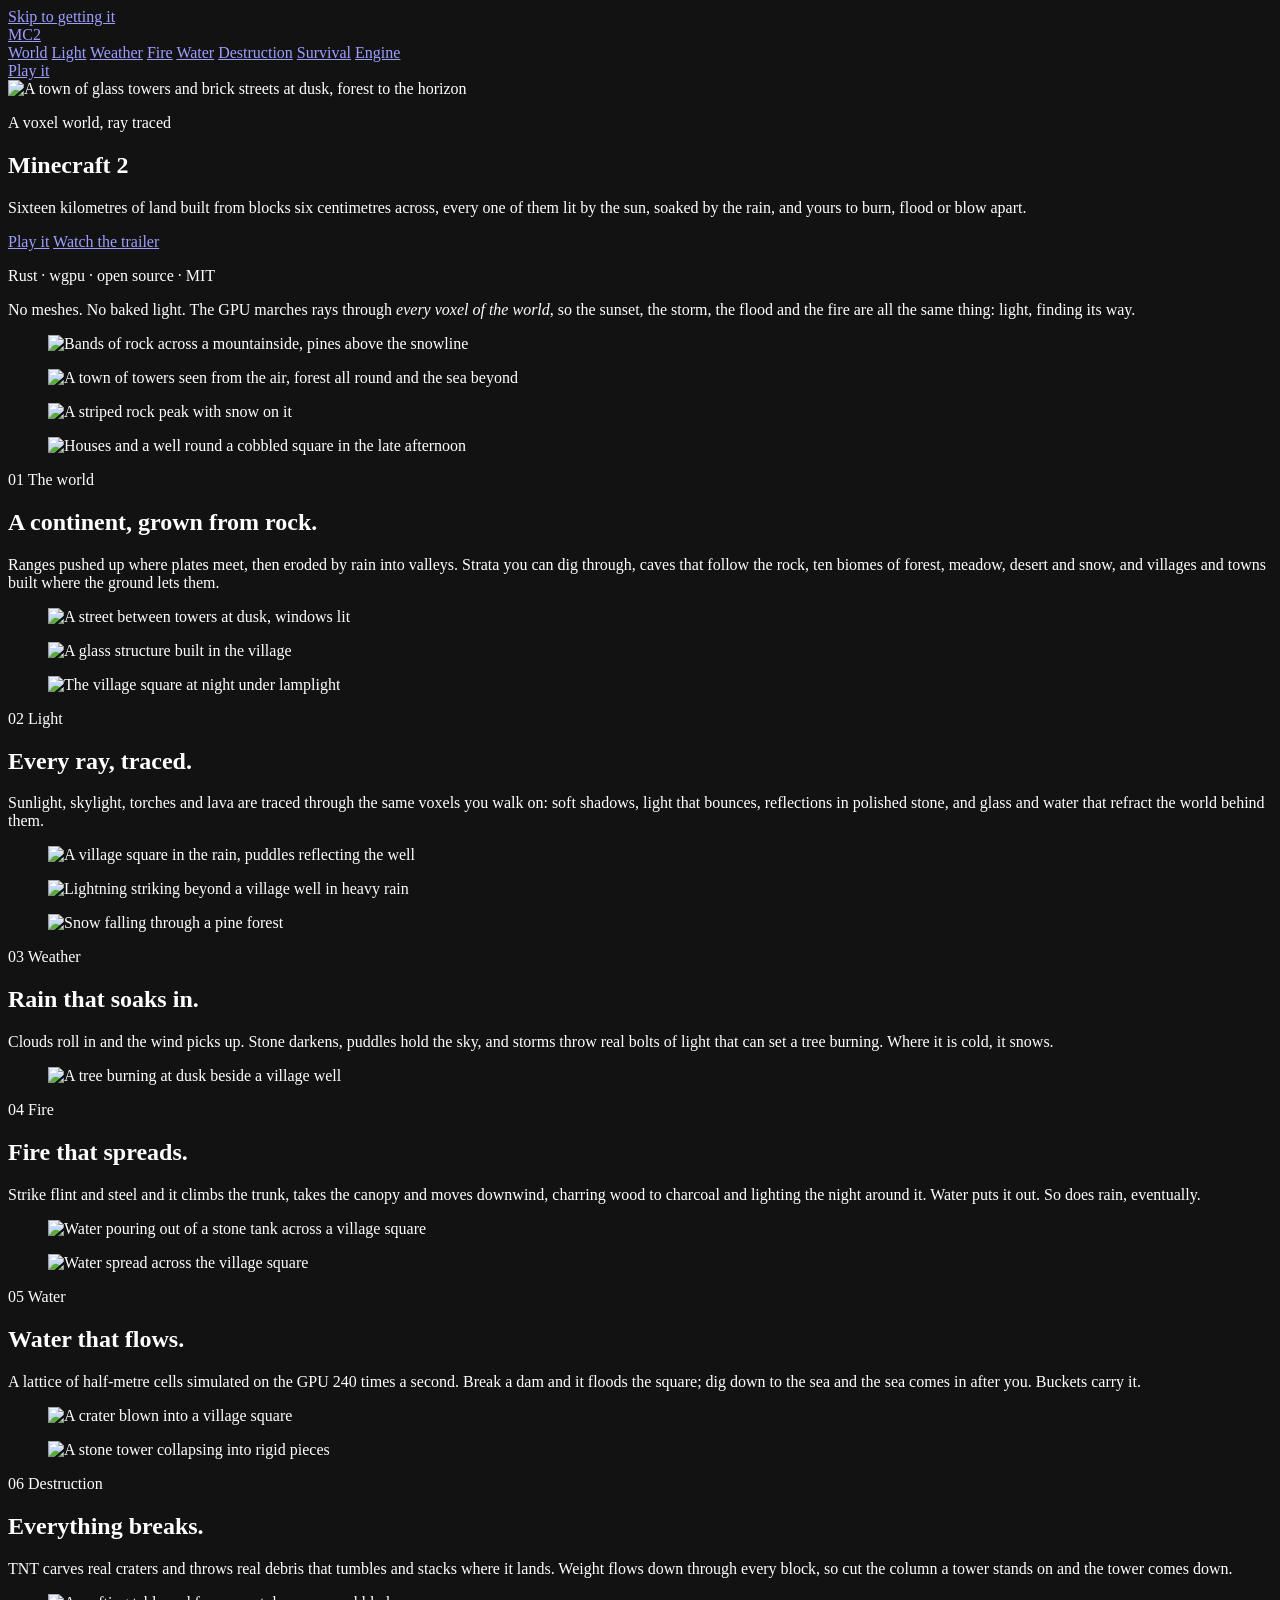
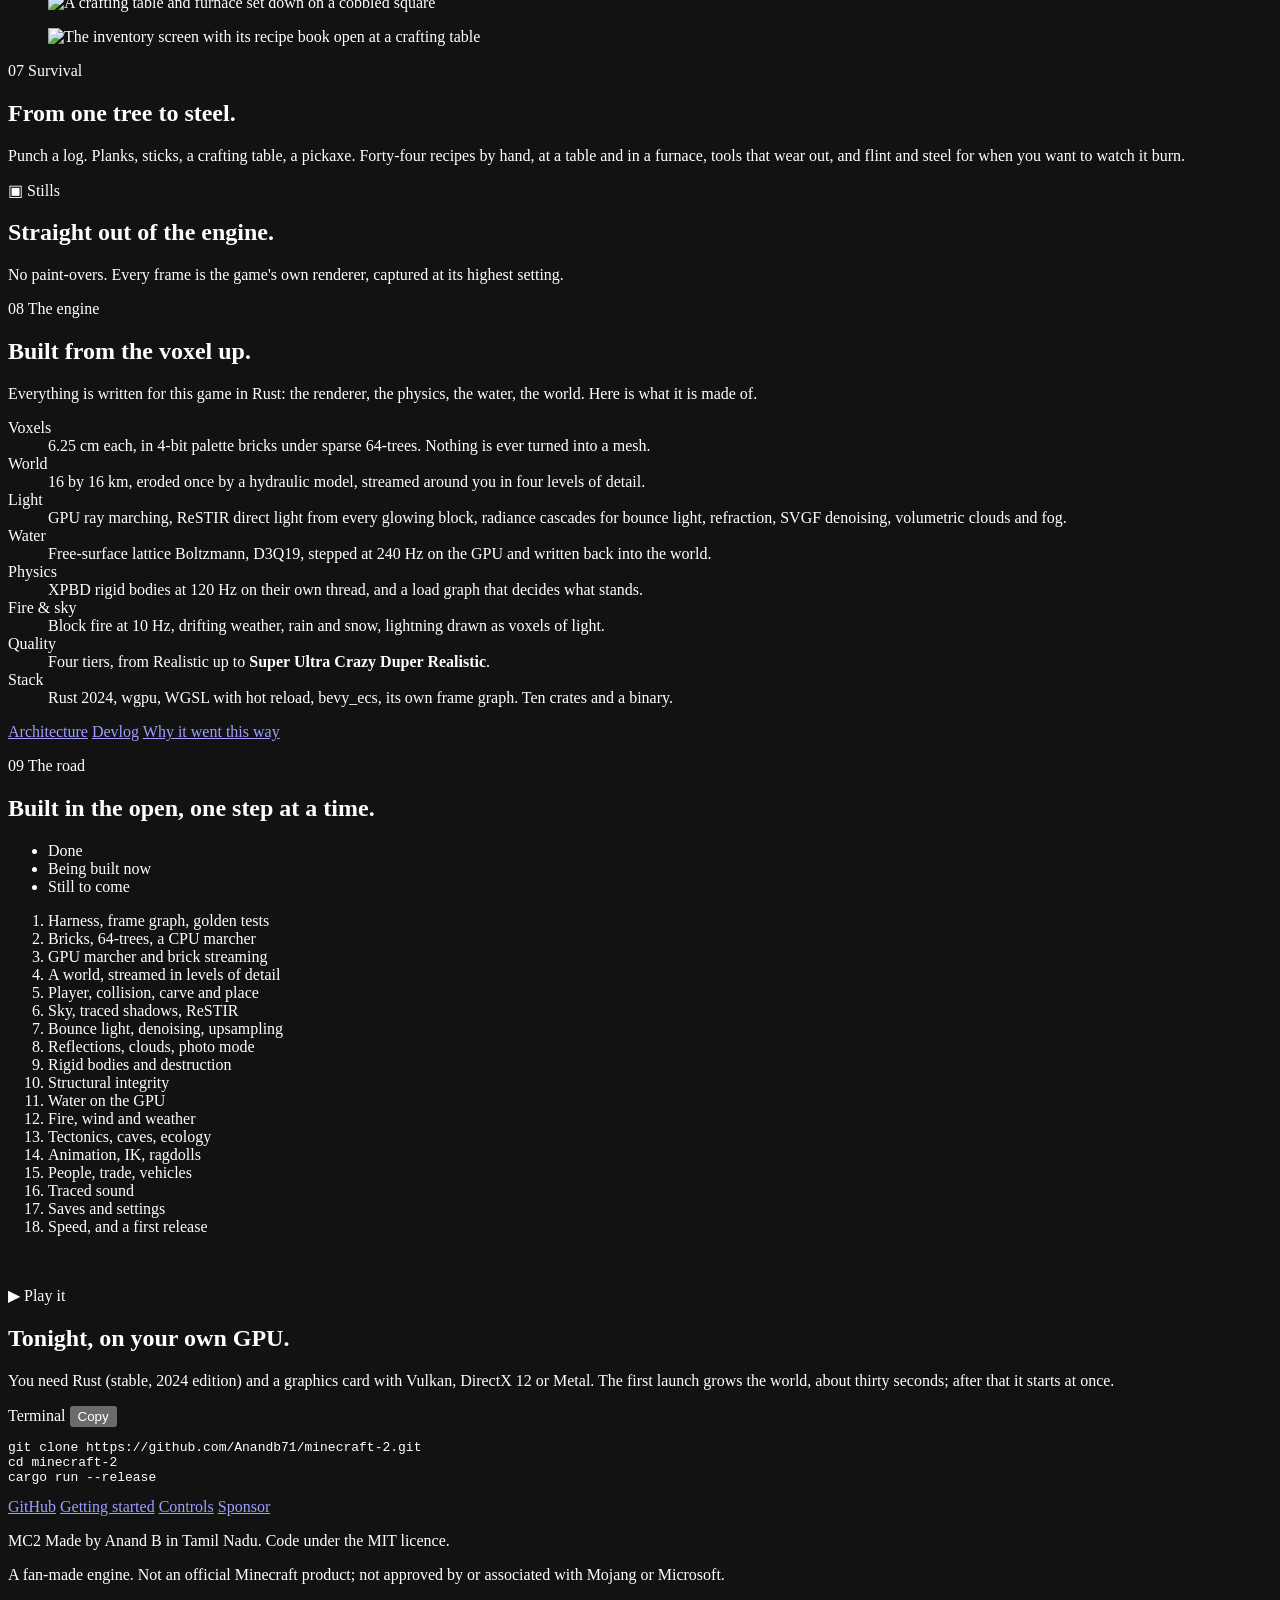
==== commit 74dd0fda: "fix(site): the peak's caption says only what the still shows Co-Authored-By: Claude Opus 5.5 <norepl" ====
--- a/site/index.html
+++ b/site/index.html
@@ -80,7 +80,7 @@
           </p>
           <div class="cta">
             <a class="btn btn-amber" href="#play">Play it</a>
-            <a class="btn btn-ghost" href="#world">Watch the world</a>
+            <a class="btn btn-ghost" href="#world" data-reel>Watch the trailer</a>
           </div>
           <p class="credits">Rust · wgpu · open source · MIT</p>
         </div>
@@ -105,8 +105,8 @@
           <figure class="shot" data-caption="A town on the coast, forest all the way to its streets">
             <img loading="lazy" decoding="async" src="/media/aerial-1280.webp" srcset="/media/aerial-1280.webp 1280w, /media/aerial-2560.webp 2560w" sizes="100vw" alt="A town of towers seen from the air, forest all round and the sea beyond" />
           </figure>
-          <figure class="shot" data-caption="Snow lies longer on the north faces">
-            <img loading="lazy" decoding="async" src="/media/north-face-1280.webp" srcset="/media/north-face-1280.webp 1280w, /media/north-face-2560.webp 2560w" sizes="100vw" alt="A striped rock peak with snow on its northern side" />
+          <figure class="shot" data-caption="Bands of rock and old snow high on a peak">
+            <img loading="lazy" decoding="async" src="/media/north-face-1280.webp" srcset="/media/north-face-1280.webp 1280w, /media/north-face-2560.webp 2560w" sizes="100vw" alt="A striped rock peak with snow on it" />
           </figure>
           <figure class="shot" data-caption="A village, built where the ground allowed one">
             <img loading="lazy" decoding="async" src="/media/village-gold-1280.webp" srcset="/media/village-gold-1280.webp 1280w, /media/village-gold-2560.webp 2560w" sizes="100vw" alt="Houses and a well round a cobbled square in the late afternoon" />
@@ -360,6 +360,20 @@
       <p class="fine">A fan-made engine. Not an official Minecraft product; not approved by or associated with Mojang or Microsoft.</p>
     </footer>
 
+    <dialog class="reel" id="reel" aria-label="Trailer">
+      <div class="reel-stage" aria-hidden="true"><img alt="" /><img alt="" /></div>
+      <div class="reel-card">
+        <p class="chapter-no"><span class="pixel"></span> <span class="reel-kicker"></span></p>
+        <h2 class="reel-title"></h2>
+        <p class="reel-cap"></p>
+      </div>
+      <ol class="reel-bar" aria-hidden="true"></ol>
+      <div class="reel-controls">
+        <button type="button" class="reel-pause" aria-label="Pause">Pause</button>
+        <button type="button" class="reel-close" aria-label="Close the trailer">Close</button>
+      </div>
+    </dialog>
+
     <dialog class="lightbox" id="lightbox" aria-label="Still">
       <figure>
         <img alt="" />
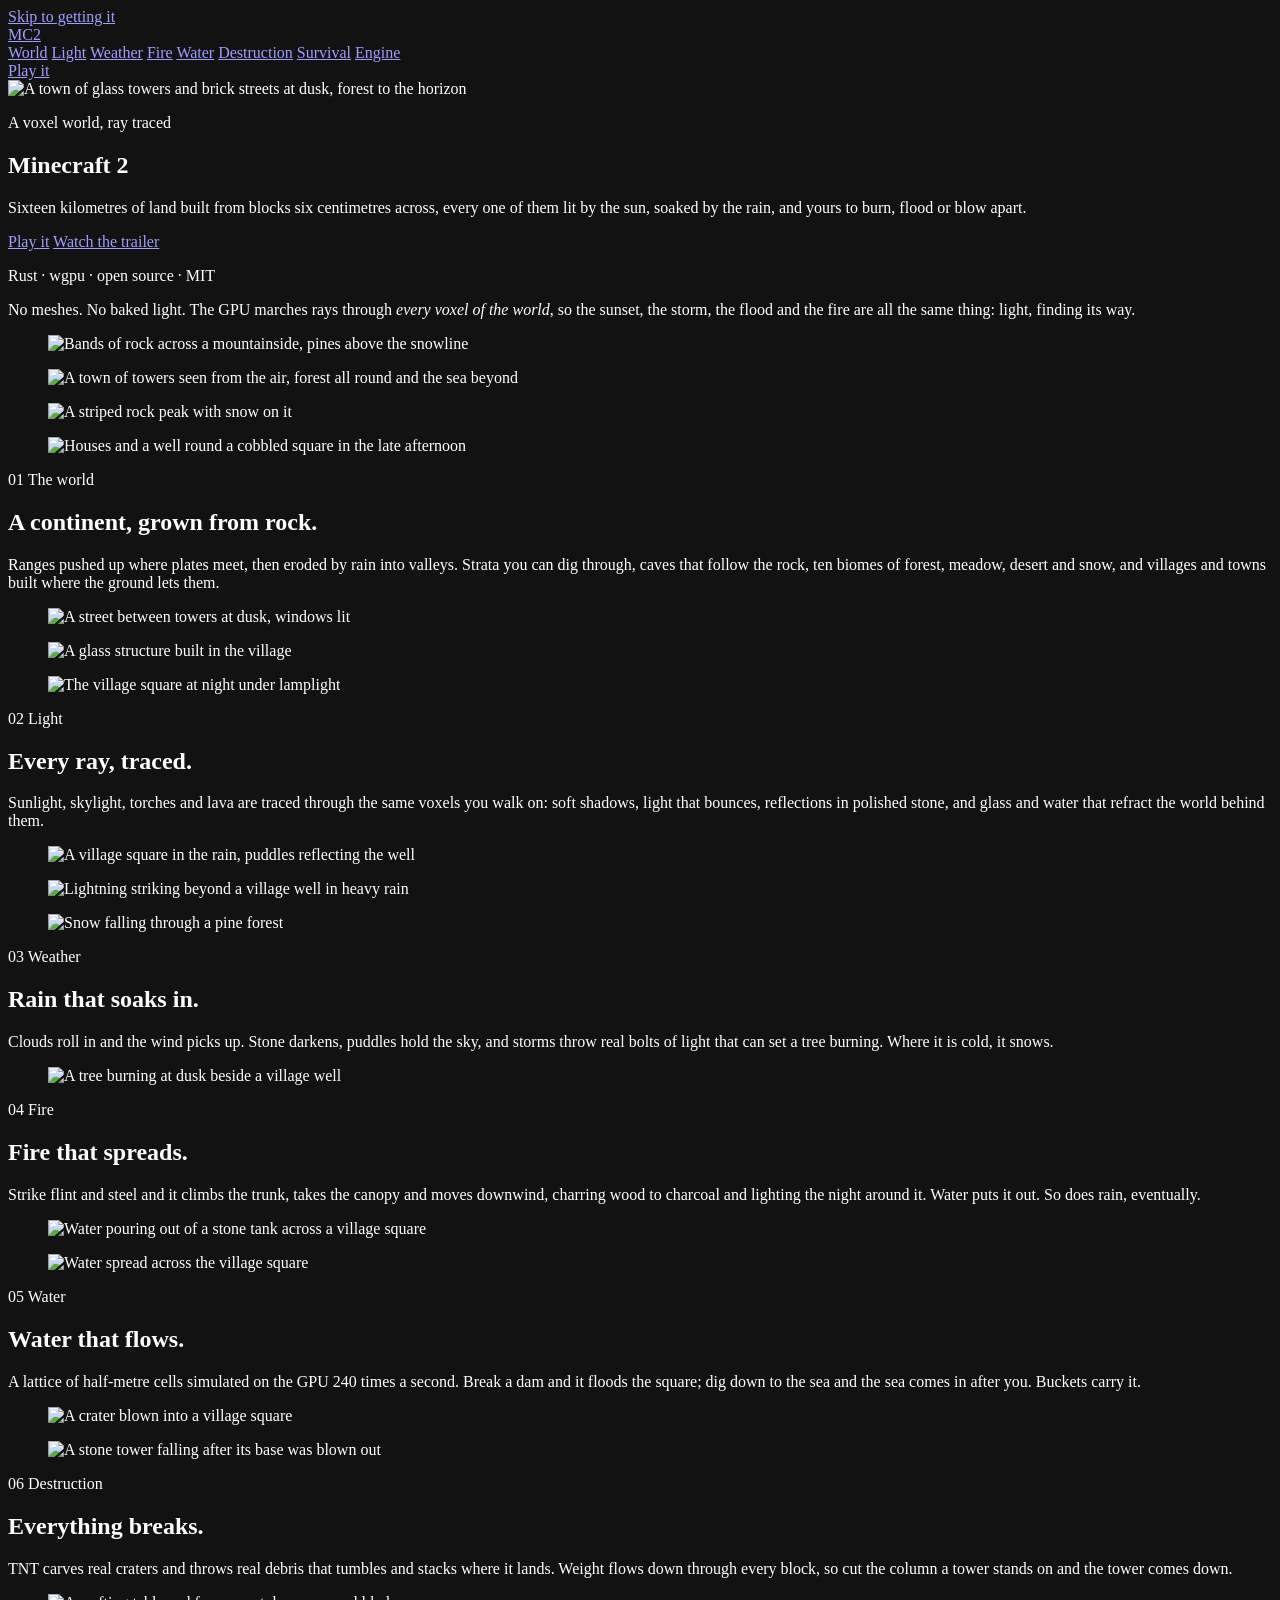
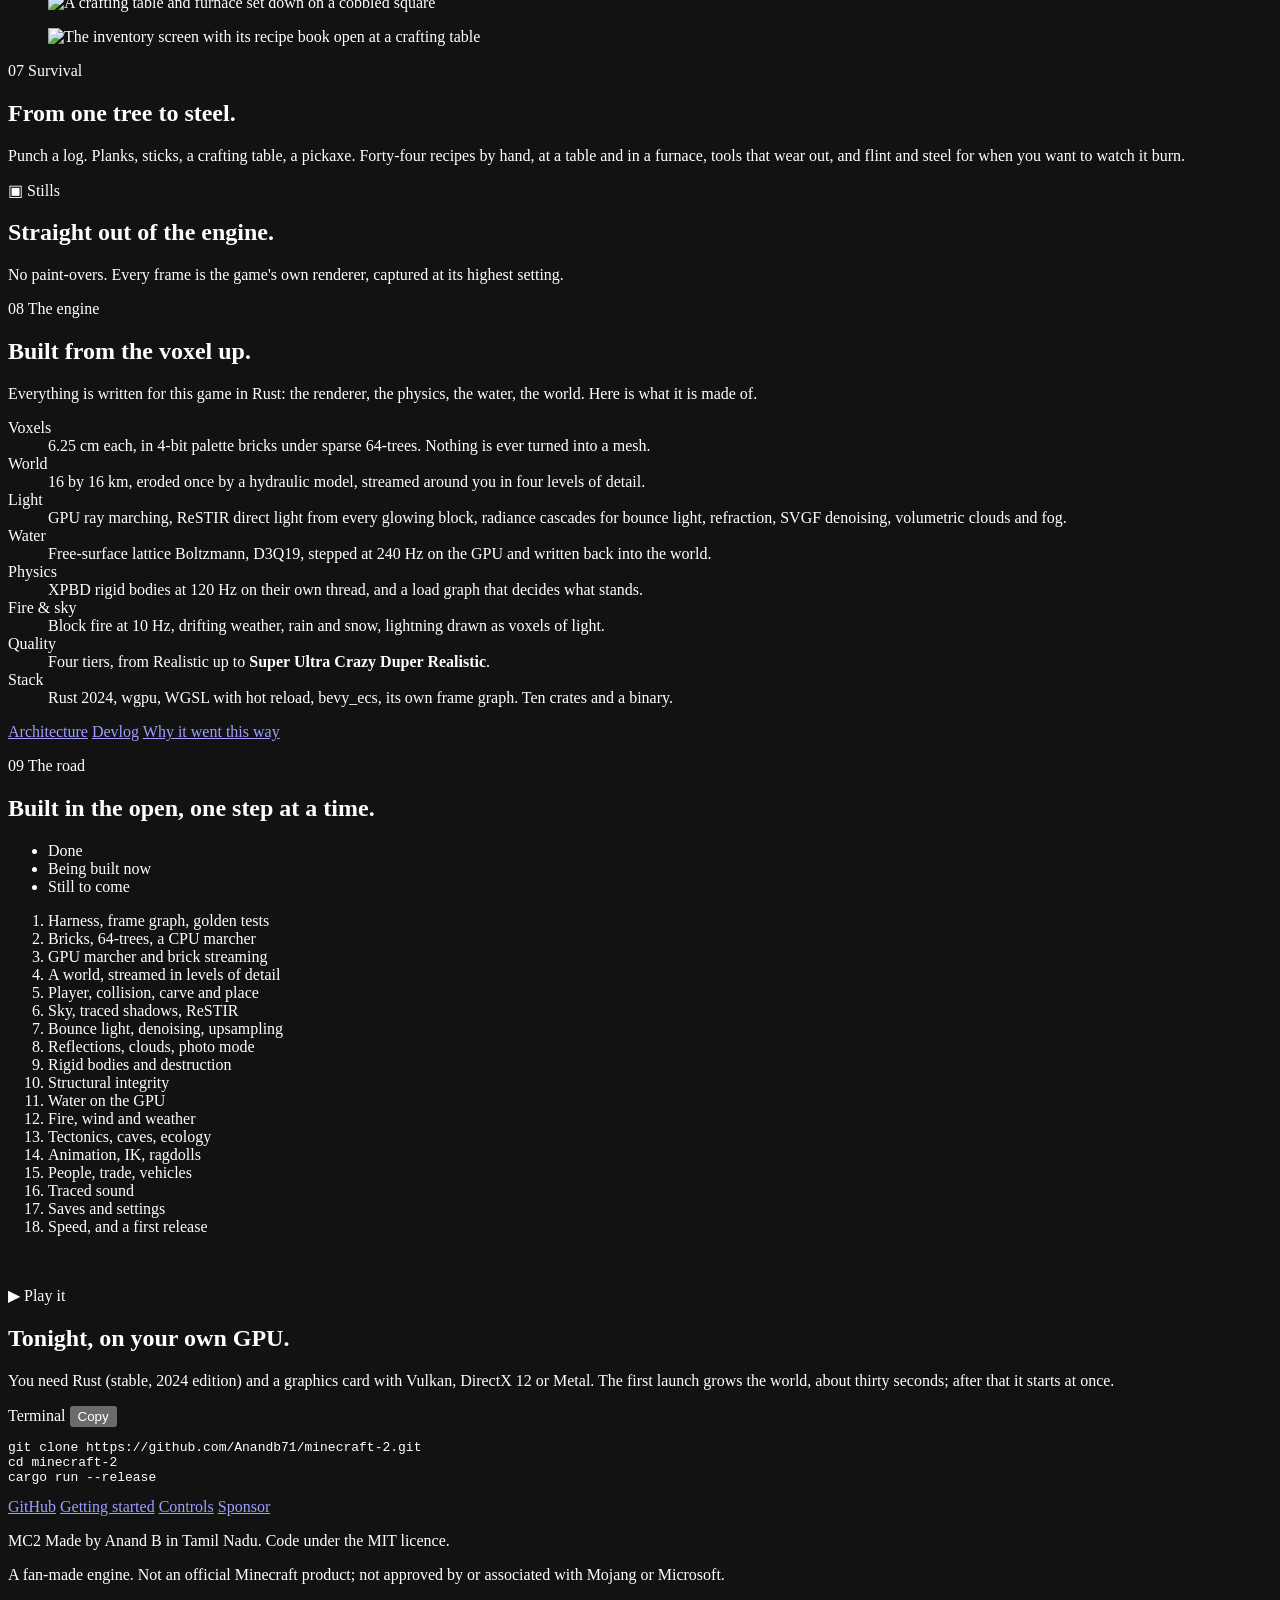
==== commit 47c71b23: "feat(site): the stills, as the engine renders them Eighteen headless captures at 2560x1440 on the to" ====
--- a/site/index.html
+++ b/site/index.html
@@ -218,8 +218,8 @@
           <figure class="shot is-on" data-caption="Two charges, one chain reaction, and a crater where the square was">
             <img loading="lazy" decoding="async" src="/media/blast-1280.webp" srcset="/media/blast-1280.webp 1280w, /media/blast-2560.webp 2560w" sizes="100vw" alt="A crater blown into a village square" />
           </figure>
-          <figure class="shot" data-caption="Its base blown out, a tower comes down in pieces">
-            <img loading="lazy" decoding="async" src="/media/collapse-1280.webp" srcset="/media/collapse-1280.webp 1280w, /media/collapse-2560.webp 2560w" sizes="100vw" alt="A stone tower collapsing into rigid pieces" />
+          <figure class="shot" data-caption="Its base blown out, a stone tower starts to fall">
+            <img loading="lazy" decoding="async" src="/media/collapse-1280.webp" srcset="/media/collapse-1280.webp 1280w, /media/collapse-2560.webp 2560w" sizes="100vw" alt="A stone tower falling after its base was blown out" />
           </figure>
         </div>
         <div class="card">
